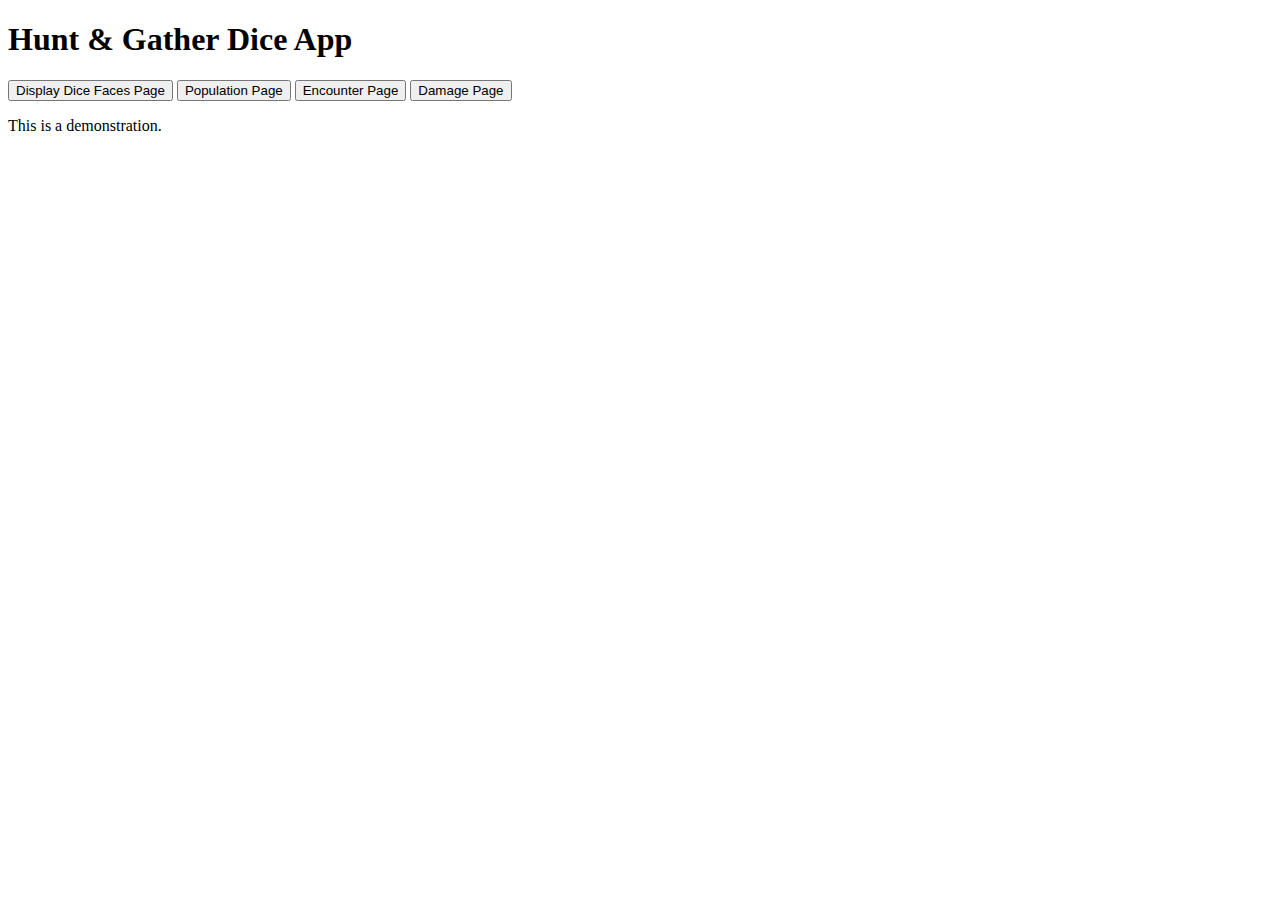
==== index.html @ 02404362 "Fix function names" ====
<!DOCTYPE html>
<html>
<body>

<h1>Hunt & Gather Dice App</h1>

<button type="button" onclick="displayDiceFaces()">Display Dice Faces Page</button>
<button type="button" onclick="populationPage()">Population Page</button>
<button type="button" onclick="encounterPage()">Encounter Page</button>
<button type="button" onclick="damagePage()">Damage Page</button>

<p id="demo">This is a demonstration.</p>

<script>
function displayDiceFacesPage() { 
  document.getElementById("demo").innerHTML = "Display Dice Faces Page";
}

function populationPage() { 
  document.getElementById("demo").innerHTML = "Population Page";
}

function encounterPage() { 
  document.getElementById("demo").innerHTML = "Encounter Page";
}

function damagePage() { 
  document.getElementById("demo").innerHTML = "Damage Page";
}
</script>

</body>
</html>
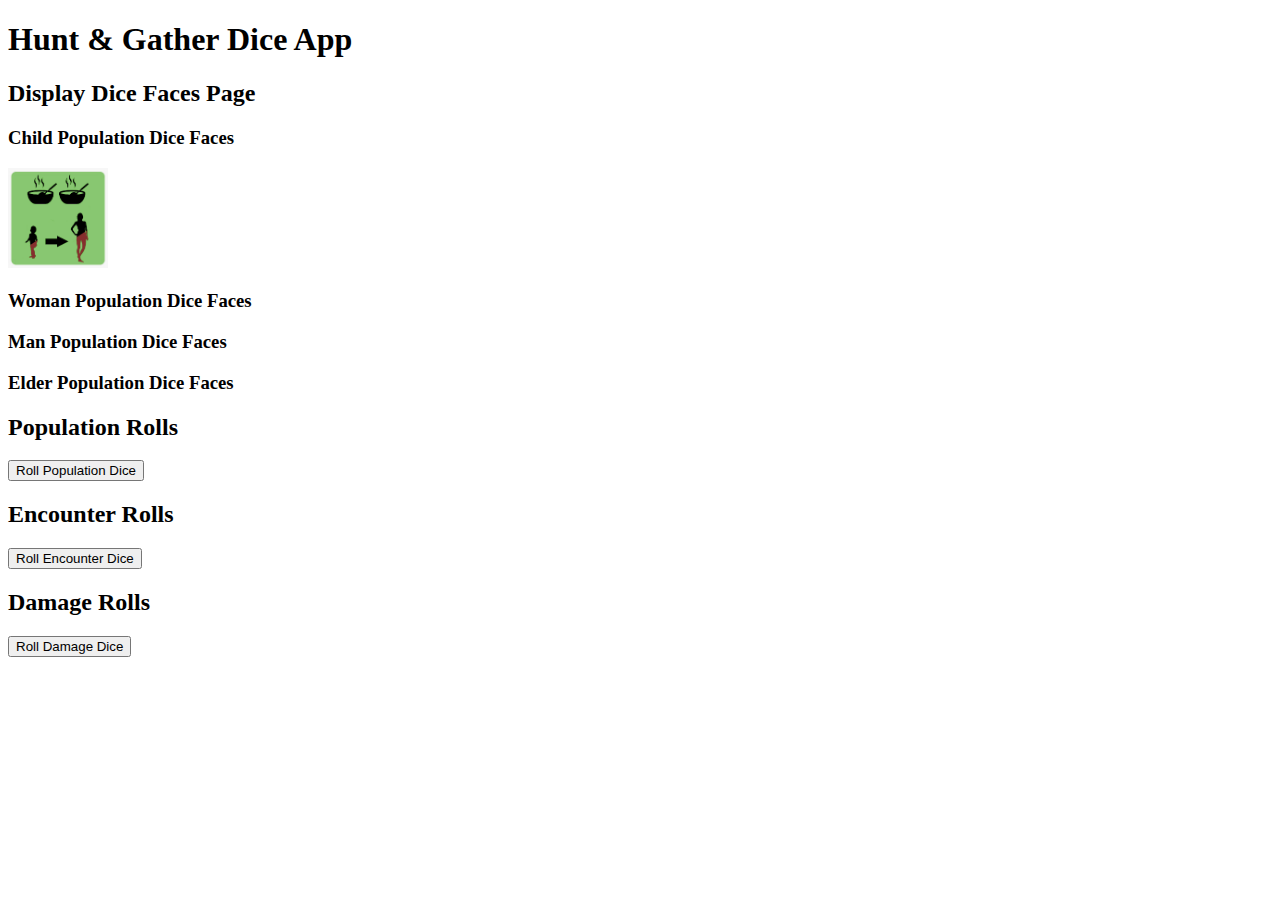
==== commit 8ee38055: "Page outline" ====
--- a/index.html
+++ b/index.html
@@ -4,28 +4,31 @@
 
 <h1>Hunt & Gather Dice App</h1>
 
-<button type="button" onclick="displayDiceFaces()">Display Dice Faces Page</button>
-<button type="button" onclick="populationPage()">Population Page</button>
-<button type="button" onclick="encounterPage()">Encounter Page</button>
-<button type="button" onclick="damagePage()">Damage Page</button>
+<h2>Display Dice Faces Page</h2>
+<h3>Child Population Dice Faces</h3>
+<img src="images/population/Child-1.png" alt="Child-1" height="100" width="100">
+<h3>Woman Population Dice Faces</h3>
+<h3>Man Population Dice Faces</h3>
+<h3>Elder Population Dice Faces</h3>
 
-<p id="demo">This is a demonstration.</p>
+<h2>Population Rolls</h2>
+<button type="button" onclick="rollPopulationDice()">Roll Population Dice</button>
+
+<h2>Encounter Rolls</h2>
+<button type="button" onclick="rollEncounterDice()">Roll Encounter Dice</button>
+
+<h2>Damage Rolls</h2>
+<button type="button" onclick="rollDamageDice()">Roll Damage Dice</button>
+
 
 <script>
-function displayDiceFacesPage() { 
-  document.getElementById("demo").innerHTML = "Display Dice Faces Page";
+function rollPopulationDice() { 
 }
 
-function populationPage() { 
-  document.getElementById("demo").innerHTML = "Population Page";
+function rollEncounterDice() { 
 }
 
-function encounterPage() { 
-  document.getElementById("demo").innerHTML = "Encounter Page";
-}
-
-function damagePage() { 
-  document.getElementById("demo").innerHTML = "Damage Page";
+function rollDamageDice() { 
 }
 </script>
 
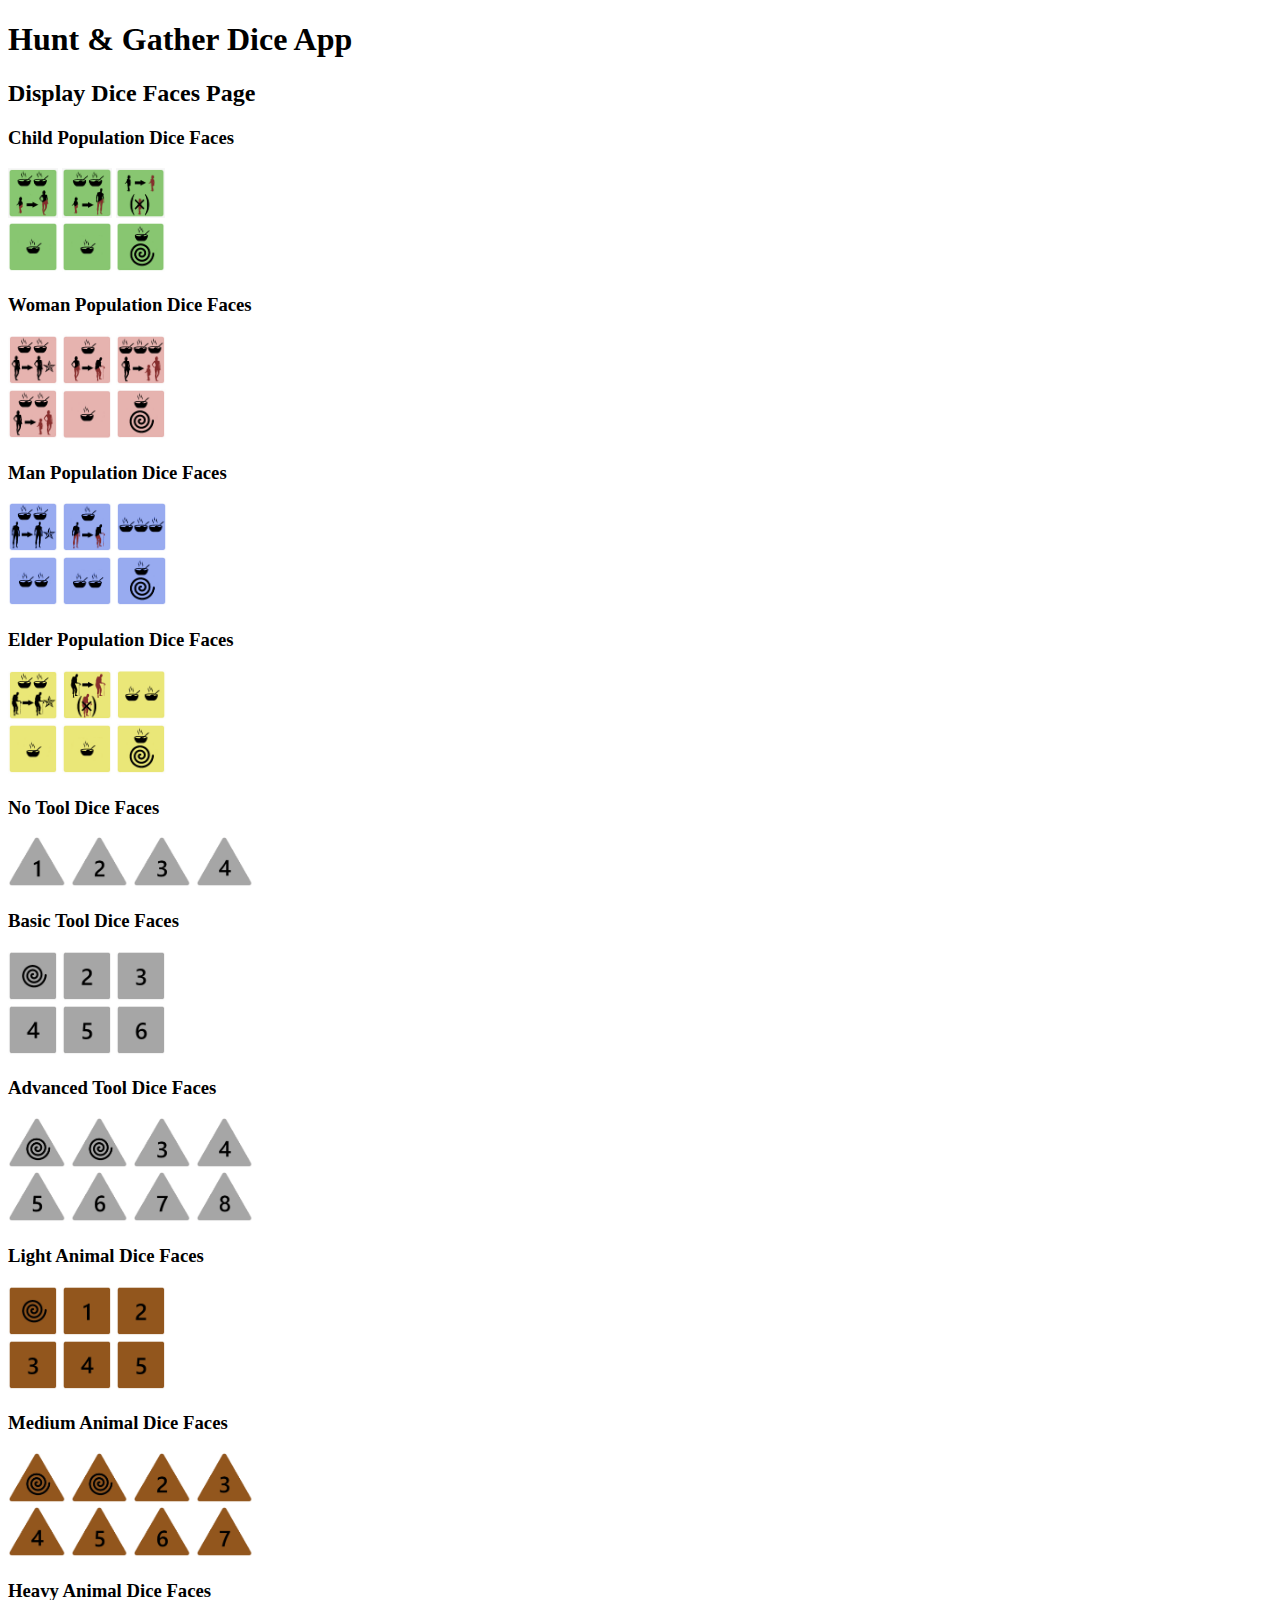
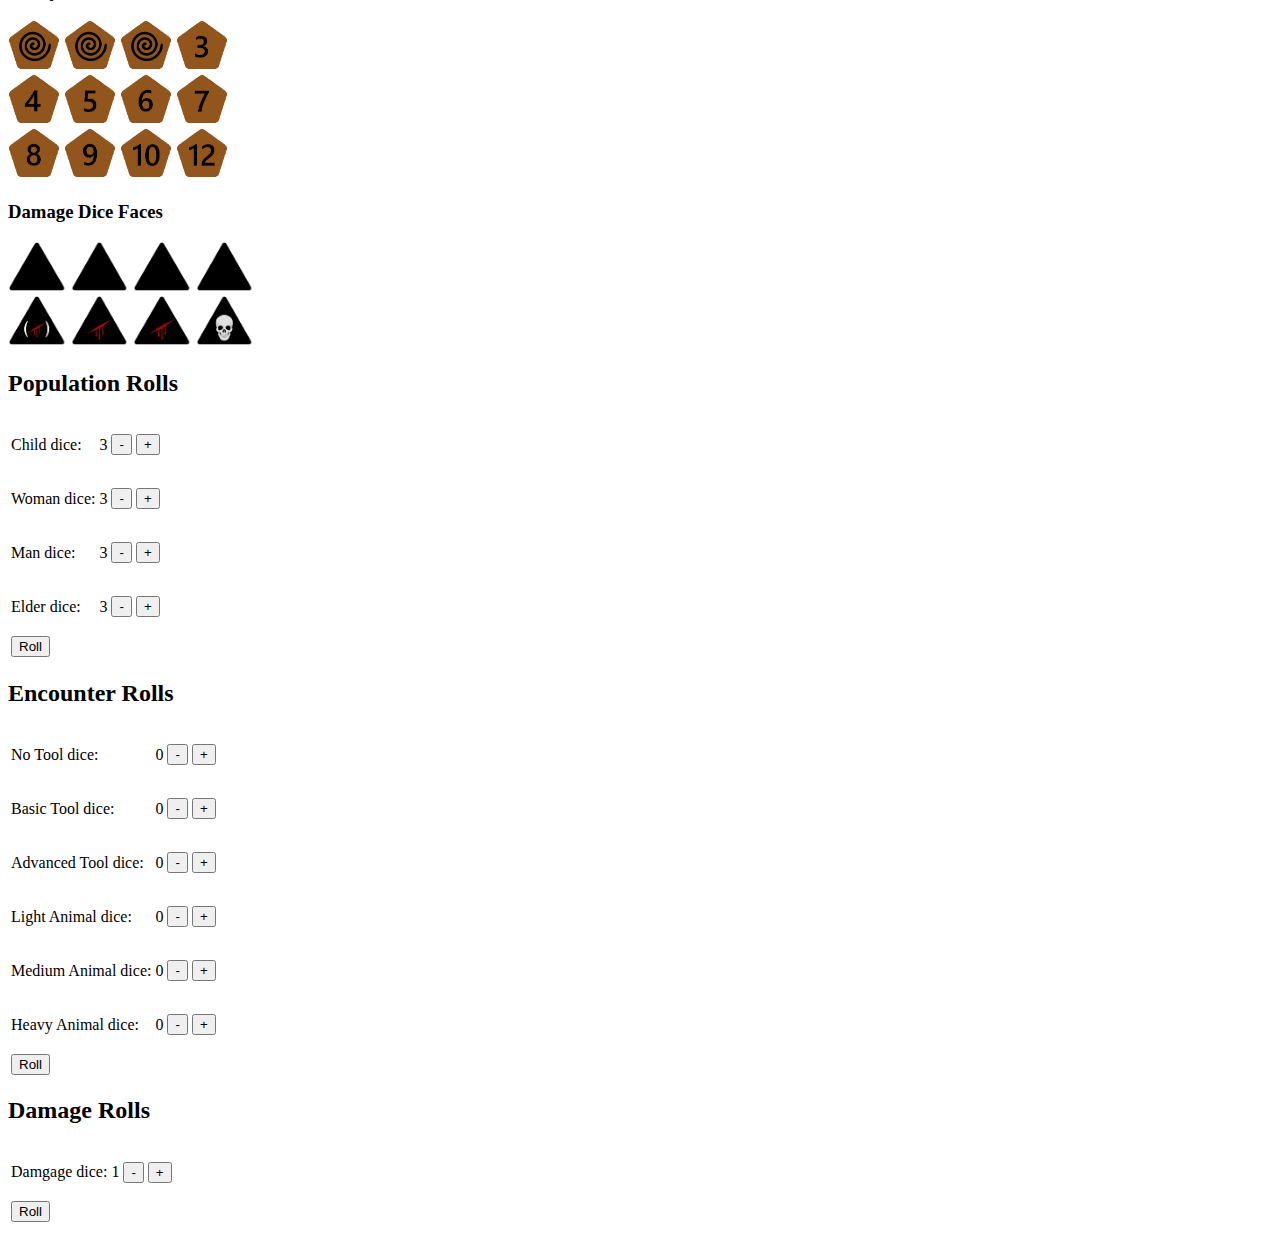
==== commit 14fe51ed: "Full functionality" ====
--- a/index.html
+++ b/index.html
@@ -6,30 +6,516 @@
 
 <h2>Display Dice Faces Page</h2>
 <h3>Child Population Dice Faces</h3>
-<img src="images/population/Child-1.png" alt="Child-1" height="100" width="100">
+<img src="images/dice/Child-1.png" alt="Child-1" height="50">
+<img src="images/dice/Child-2.png" alt="Child-2" height="50">
+<img src="images/dice/Child-3.png" alt="Child-3" height="50">
+<br>
+<img src="images/dice/Child-4.png" alt="Child-4" height="50">
+<img src="images/dice/Child-5.png" alt="Child-5" height="50">
+<img src="images/dice/Child-6.png" alt="Child-6" height="50">
+
 <h3>Woman Population Dice Faces</h3>
+<img src="images/dice/Woman-1.png" alt="Woman-1" height="50">
+<img src="images/dice/Woman-2.png" alt="Woman-2" height="50">
+<img src="images/dice/Woman-3.png" alt="Woman-3" height="50">
+<br>
+<img src="images/dice/Woman-4.png" alt="Woman-4" height="50">
+<img src="images/dice/Woman-5.png" alt="Woman-5" height="50">
+<img src="images/dice/Woman-6.png" alt="Woman-6" height="50">
+
 <h3>Man Population Dice Faces</h3>
+<img src="images/dice/Man-1.png" alt="Man-1" height="50">
+<img src="images/dice/Man-2.png" alt="Man-2" height="50">
+<img src="images/dice/Man-3.png" alt="Man-3" height="50">
+<br>
+<img src="images/dice/Man-4.png" alt="Man-4" height="50">
+<img src="images/dice/Man-5.png" alt="Man-5" height="50">
+<img src="images/dice/Man-6.png" alt="Man-6" height="50">
+
 <h3>Elder Population Dice Faces</h3>
+<img src="images/dice/Elder-1.png" alt="Elder-1" height="50">
+<img src="images/dice/Elder-2.png" alt="Elder-2" height="50">
+<img src="images/dice/Elder-3.png" alt="Elder-3" height="50">
+<br>
+<img src="images/dice/Elder-4.png" alt="Elder-4" height="50">
+<img src="images/dice/Elder-5.png" alt="Elder-5" height="50">
+<img src="images/dice/Elder-6.png" alt="Elder-6" height="50">
+
+<h3>No Tool Dice Faces</h3>
+<img src="images/dice/No-1.png" alt="No-1" height="50">
+<img src="images/dice/No-2.png" alt="No-2" height="50">
+<img src="images/dice/No-3.png" alt="No-3" height="50">
+<img src="images/dice/No-4.png" alt="No-4" height="50">
+
+<h3>Basic Tool Dice Faces</h3>
+<img src="images/dice/Basic-1.png" alt="Basic-1" height="50">
+<img src="images/dice/Basic-2.png" alt="Basic-2" height="50">
+<img src="images/dice/Basic-3.png" alt="Basic-3" height="50">
+<br>
+<img src="images/dice/Basic-4.png" alt="Basic-4" height="50">
+<img src="images/dice/Basic-5.png" alt="Basic-5" height="50">
+<img src="images/dice/Basic-6.png" alt="Basic-6" height="50">
+
+<h3>Advanced Tool Dice Faces</h3>
+<img src="images/dice/Advanced-1.png" alt="Advanced-1" height="50">
+<img src="images/dice/Advanced-2.png" alt="Advanced-2" height="50">
+<img src="images/dice/Advanced-3.png" alt="Advanced-3" height="50">
+<img src="images/dice/Advanced-4.png" alt="Advanced-4" height="50">
+<br>
+<img src="images/dice/Advanced-5.png" alt="Advanced-5" height="50">
+<img src="images/dice/Advanced-6.png" alt="Advanced-6" height="50">
+<img src="images/dice/Advanced-7.png" alt="Advanced-7" height="50">
+<img src="images/dice/Advanced-8.png" alt="Advanced-8" height="50">
+
+
+<h3>Light Animal Dice Faces</h3>
+<img src="images/dice/Light-1.png" alt="Light-1" height="50">
+<img src="images/dice/Light-2.png" alt="Light-2" height="50">
+<img src="images/dice/Light-3.png" alt="Light-3" height="50">
+<br>
+<img src="images/dice/Light-4.png" alt="Light-4" height="50">
+<img src="images/dice/Light-5.png" alt="Light-5" height="50">
+<img src="images/dice/Light-6.png" alt="Light-6" height="50">
+
+<h3>Medium Animal Dice Faces</h3>
+<img src="images/dice/Medium-1.png" alt="Medium-1" height="50">
+<img src="images/dice/Medium-2.png" alt="Medium-2" height="50">
+<img src="images/dice/Medium-3.png" alt="Medium-3" height="50">
+<img src="images/dice/Medium-4.png" alt="Medium-4" height="50">
+<br>
+<img src="images/dice/Medium-5.png" alt="Medium-5" height="50">
+<img src="images/dice/Medium-6.png" alt="Medium-6" height="50">
+<img src="images/dice/Medium-7.png" alt="Medium-7" height="50">
+<img src="images/dice/Medium-8.png" alt="Medium-8" height="50">
+
+<h3>Heavy Animal Dice Faces</h3>
+<img src="images/dice/Heavy-1.png" alt="Heavy-1" height="50">
+<img src="images/dice/Heavy-2.png" alt="Heavy-2" height="50">
+<img src="images/dice/Heavy-3.png" alt="Heavy-3" height="50">
+<img src="images/dice/Heavy-4.png" alt="Heavy-4" height="50">
+<br>
+<img src="images/dice/Heavy-5.png" alt="Heavy-5" height="50">
+<img src="images/dice/Heavy-6.png" alt="Heavy-6" height="50">
+<img src="images/dice/Heavy-7.png" alt="Heavy-7" height="50">
+<img src="images/dice/Heavy-8.png" alt="Heavy-8" height="50">
+<br>
+<img src="images/dice/Heavy-9.png" alt="Heavy-9" height="50">
+<img src="images/dice/Heavy-10.png" alt="Heavy-10" height="50">
+<img src="images/dice/Heavy-11.png" alt="Heavy-11" height="50">
+<img src="images/dice/Heavy-12.png" alt="Heavy-12" height="50">
+
+<h3>Damage Dice Faces</h3>
+<img src="images/dice/Damage-1.png" alt="Damage-1" height="50">
+<img src="images/dice/Damage-2.png" alt="Damage-2" height="50">
+<img src="images/dice/Damage-3.png" alt="Damage-3" height="50">
+<img src="images/dice/Damage-4.png" alt="Damage-4" height="50">
+<br>
+<img src="images/dice/Damage-5.png" alt="Damage-5" height="50">
+<img src="images/dice/Damage-6.png" alt="Damage-6" height="50">
+<img src="images/dice/Damage-7.png" alt="Damage-7" height="50">
+<img src="images/dice/Damage-8.png" alt="Damage-8" height="50">
 
 <h2>Population Rolls</h2>
-<button type="button" onclick="rollPopulationDice()">Roll Population Dice</button>
+<table>
+	<tr>
+		<td><p>Child dice:</p></td>
+		<td><p id="child">3</p></td>
+		<td><button type="button" onclick="substractChildDice()">-</button></td>
+		<td><button type="button" onclick="addChildDice()">+</button></td>
+	</tr>
+	<tr>
+		<td><p>Woman dice:</p></td>
+		<td><p id="woman">3</p></td>
+		<td><button type="button" onclick="substractWomanDice()">-</button></td>
+		<td><button type="button" onclick="addWomanDice()">+</button></td>
+	</tr>
+	<tr>
+		<td><p>Man dice:</p></td>
+		<td><p id="man">3</p></td>
+		<td><button type="button" onclick="substractManDice()">-</button></td>
+		<td><button type="button" onclick="addManDice()">+</button></td>
+	</tr>
+	<tr>
+		<td><p>Elder dice:</p></td>
+		<td><p id="elder">3</p></td>
+		<td><button type="button" onclick="substractElderDice()">-</button></td>
+		<td><button type="button" onclick="addElderDice()">+</button></td>
+	</tr>
+	<tr>
+		<td><button type="button" onclick="rollPopulationDice()">Roll</button></td>
+	</tr>
+</table>
+<div id="populationDice">
+</div>
 
 <h2>Encounter Rolls</h2>
-<button type="button" onclick="rollEncounterDice()">Roll Encounter Dice</button>
+<table>
+	<tr>
+		<td><p>No Tool dice:</p></td>
+		<td><p id="no">0</p></td>
+		<td><button type="button" onclick="substractNoDice()">-</button></td>
+		<td><button type="button" onclick="addNoDice()">+</button></td>
+	</tr>
+	<tr>
+		<td><p>Basic Tool dice:</p></td>
+		<td><p id="basic">0</p></td>
+		<td><button type="button" onclick="substractBasicDice()">-</button></td>
+		<td><button type="button" onclick="addBasicDice()">+</button></td>
+	</tr>
+		<tr>
+		<td><p>Advanced Tool dice:</p></td>
+		<td><p id="advanced">0</p></td>
+		<td><button type="button" onclick="substractAdvancedDice()">-</button></td>
+		<td><button type="button" onclick="addAdvancedDice()">+</button></td>
+	</tr>
+	<tr>
+		<td><p>Light Animal dice:</p></td>
+		<td><p id="light">0</p></td>
+		<td><button type="button" onclick="substractLightDice()">-</button></td>
+		<td><button type="button" onclick="addLightDice()">+</button></td>
+	</tr>
+	<tr>
+		<td><p>Medium Animal dice:</p></td>
+		<td><p id="medium">0</p></td>
+		<td><button type="button" onclick="substractMediumDice()">-</button></td>
+		<td><button type="button" onclick="addMediumDice()">+</button></td>
+	</tr>
+	<tr>
+		<td><p>Heavy Animal dice:</p></td>
+		<td><p id="heavy">0</p></td>
+		<td><button type="button" onclick="substractHeavyDice()">-</button></td>
+		<td><button type="button" onclick="addHeavyDice()">+</button></td>
+	</tr>
+	<tr>
+		<td><button type="button" onclick="rollEncounterDice()">Roll</button></td>
+	</tr>
+</table>
+<div id="encounterDice">
+</div>
 
 <h2>Damage Rolls</h2>
-<button type="button" onclick="rollDamageDice()">Roll Damage Dice</button>
-
+<table>
+	<tr>
+		<td><p>Damgage dice:</p></td>
+		<td><p id="damage">1</p></td>
+		<td><button type="button" onclick="substractDamageDice()">-</button></td>
+		<td><button type="button" onclick="addDamageDice()">+</button></td>
+	</tr>
+	<tr>
+		<td><button type="button" onclick="rollDamageDice()">Roll</button></td>
+	</tr>
+</table>
+<div id="damageDice">
+</div>
 
 <script>
-function rollPopulationDice() { 
+childNumber = 3;
+womanNumber = 3;
+manNumber = 3;
+elderNumber = 3;
+
+noNumber = 0;
+basicNumber = 0;
+advancedNumber = 0;
+lightNumber = 0;
+mediumNumber = 0;
+heavyNumber = 0;
+
+damageNumber = 1;
+
+
+function addChildDice() {
+	if (childNumber < 8) {
+		childNumber++;
+	}
+	document.getElementById("child").innerHTML = childNumber;
+}
+
+function substractChildDice() {
+	if (childNumber > 0) {
+		childNumber--;
+	}
+	document.getElementById("child").innerHTML = childNumber;
+}
+
+function addWomanDice() {
+	if (womanNumber < 8) {
+		womanNumber++;
+	}
+	document.getElementById("woman").innerHTML = womanNumber;
+}
+
+function substractWomanDice() {
+	if (womanNumber > 0) {
+		womanNumber--;
+	}
+	document.getElementById("woman").innerHTML = womanNumber;
+}
+
+function addManDice() {
+	if (manNumber < 8) {
+		manNumber++;
+	}
+	document.getElementById("man").innerHTML = manNumber;
+}
+
+function substractManDice() {
+	if (manNumber > 0) {
+		manNumber--;
+	}
+	document.getElementById("man").innerHTML = manNumber;
+}
+
+function addElderDice() {
+	if (elderNumber < 8) {
+		elderNumber++;
+	}
+	document.getElementById("elder").innerHTML = elderNumber;
+}
+
+function substractElderDice() {
+	if (elderNumber > 0) {
+		elderNumber--;
+	}
+	document.getElementById("elder").innerHTML = elderNumber;
+}
+
+function addNoDice() {
+	if (noNumber < 8) {
+		noNumber++;
+	}
+	document.getElementById("no").innerHTML = noNumber;
+}
+
+function substractNoDice() {
+	if (noNumber > 0) {
+		noNumber--;
+	}
+	document.getElementById("no").innerHTML = noNumber;
+}
+
+function addBasicDice() {
+	if (basicNumber < 8) {
+		basicNumber++;
+	}
+	document.getElementById("basic").innerHTML = basicNumber;
+}
+
+function substractBasicDice() {
+	if (basicNumber > 0) {
+		basicNumber--;
+	}
+	document.getElementById("basic").innerHTML = basicNumber;
+}
+
+function addAdvancedDice() {
+	if (advancedNumber < 8) {
+		advancedNumber++;
+	}
+	document.getElementById("advanced").innerHTML = advancedNumber;
+}
+
+function substractAdvancedDice() {
+	if (advancedNumber > 0) {
+		advancedNumber--;
+	}
+	document.getElementById("advanced").innerHTML = advancedNumber;
+}
+
+function addLightDice() {
+	if (lightNumber < 8) {
+		lightNumber++;
+	}
+	document.getElementById("light").innerHTML = lightNumber;
+}
+
+function substractLightDice() {
+	if (lightNumber > 0) {
+		lightNumber--;
+	}
+	document.getElementById("light").innerHTML = lightNumber;
+}
+
+function addMediumDice() {
+	if (mediumNumber < 8) {
+		mediumNumber++;
+	}
+	document.getElementById("medium").innerHTML = mediumNumber;
+}
+
+function substractMediumDice() {
+	if (mediumNumber > 0) {
+		mediumNumber--;
+	}
+	document.getElementById("medium").innerHTML = mediumNumber;
+}
+
+function addHeavyDice() {
+	if (heavyNumber < 6) {
+		heavyNumber++;
+	}
+	document.getElementById("heavy").innerHTML = heavyNumber;
+}
+
+function substractHeavyDice() {
+	if (heavyNumber > 0) {
+		heavyNumber--;
+	}
+	document.getElementById("heavy").innerHTML = heavyNumber;
+}
+
+function addDamageDice() {
+	if (damageNumber < 8) {
+		damageNumber++;
+	}
+	document.getElementById("damage").innerHTML = damageNumber;
+}
+
+function substractDamageDice() {
+	if (damageNumber > 0) {
+		damageNumber--;
+	}
+	document.getElementById("damage").innerHTML = damageNumber;
+}
+
+function rollPopulationDice() {
+	var src = document.getElementById("populationDice");
+	
+	while (src.firstChild) {
+		src.removeChild(src.firstChild);
+	}
+
+	for(var i=0; i < childNumber; i++) {
+		rnd = getRndInteger(1,6);
+		var img = document.createElement("img");
+		img.src = "images/dice/Child-" + rnd + ".png";
+		img.height="50";
+		src.appendChild(img);
+	}
+	linebreak = document.createElement("br");
+	src.appendChild(linebreak);
+
+	for(var i=0; i < womanNumber; i++) {
+		rnd = getRndInteger(1,6);
+		var img = document.createElement("img");
+		img.src = "images/dice/Woman-" + rnd + ".png";
+		img.height="50";
+		src.appendChild(img);
+	}
+	linebreak = document.createElement("br");
+	src.appendChild(linebreak);
+
+	for(var i=0; i < manNumber; i++) {
+		rnd = getRndInteger(1,6);
+		var img = document.createElement("img");
+		img.src = "images/dice/Man-" + rnd + ".png";
+		img.height="50";
+		src.appendChild(img);
+	}
+	linebreak = document.createElement("br");
+	src.appendChild(linebreak);
+
+	for(var i=0; i < elderNumber; i++) {
+		rnd = getRndInteger(1,6);
+		var img = document.createElement("img");
+		img.src = "images/dice/Elder-" + rnd + ".png";
+		img.height="50";
+		src.appendChild(img);
+	}
+	linebreak = document.createElement("br");
+	src.appendChild(linebreak);
 }
 
 function rollEncounterDice() { 
+	var src = document.getElementById("encounterDice");
+	
+	while (src.firstChild) {
+		src.removeChild(src.firstChild);
+	}
+
+	for(var i=0; i < noNumber; i++) {
+		rnd = getRndInteger(1,4);
+		var img = document.createElement("img");
+		img.src = "images/dice/No-" + rnd + ".png";
+		img.height="50";
+		src.appendChild(img);
+	}
+	linebreak = document.createElement("br");
+	src.appendChild(linebreak);
+
+	for(var i=0; i < basicNumber; i++) {
+		rnd = getRndInteger(1,6);
+		var img = document.createElement("img");
+		img.src = "images/dice/Basic-" + rnd + ".png";
+		img.height="50";
+		src.appendChild(img);
+	}
+	linebreak = document.createElement("br");
+	src.appendChild(linebreak);
+
+	for(var i=0; i < advancedNumber; i++) {
+		rnd = getRndInteger(1,8);
+		var img = document.createElement("img");
+		img.src = "images/dice/Advanced-" + rnd + ".png";
+		img.height="50";
+		src.appendChild(img);
+	}
+	linebreak = document.createElement("br");
+	src.appendChild(linebreak);
+
+	for(var i=0; i < lightNumber; i++) {
+		rnd = getRndInteger(1,6);
+		var img = document.createElement("img");
+		img.src = "images/dice/Light-" + rnd + ".png";
+		img.height="50";
+		src.appendChild(img);
+	}
+	linebreak = document.createElement("br");
+	src.appendChild(linebreak);
+	
+	for(var i=0; i < mediumNumber; i++) {
+		rnd = getRndInteger(1,8);
+		var img = document.createElement("img");
+		img.src = "images/dice/Medium-" + rnd + ".png";
+		img.height="50";
+		src.appendChild(img);
+	}
+	linebreak = document.createElement("br");
+	src.appendChild(linebreak);
+
+	for(var i=0; i < heavyNumber; i++) {
+		rnd = getRndInteger(1,12);
+		var img = document.createElement("img");
+		img.src = "images/dice/Heavy-" + rnd + ".png";
+		img.height="50";
+		src.appendChild(img);
+	}
+	linebreak = document.createElement("br");
+	src.appendChild(linebreak);
 }
 
 function rollDamageDice() { 
-}
+	var src = document.getElementById("encounterDice");
+	
+	while (src.firstChild) {
+		src.removeChild(src.firstChild);
+	}
+
+	for(var i=0; i < damageNumber; i++) {
+		rnd = getRndInteger(1,8);
+		var img = document.createElement("img");
+		img.src = "images/dice/Damage-" + rnd + ".png";
+		img.height="50";
+		src.appendChild(img);
+	}
+	linebreak = document.createElement("br");
+	src.appendChild(linebreak);
+}
+
+function getRndInteger(min, max) {
+  return Math.floor(Math.random() * (max - min + 1) ) + min;
+}
+
 </script>
 
 </body>
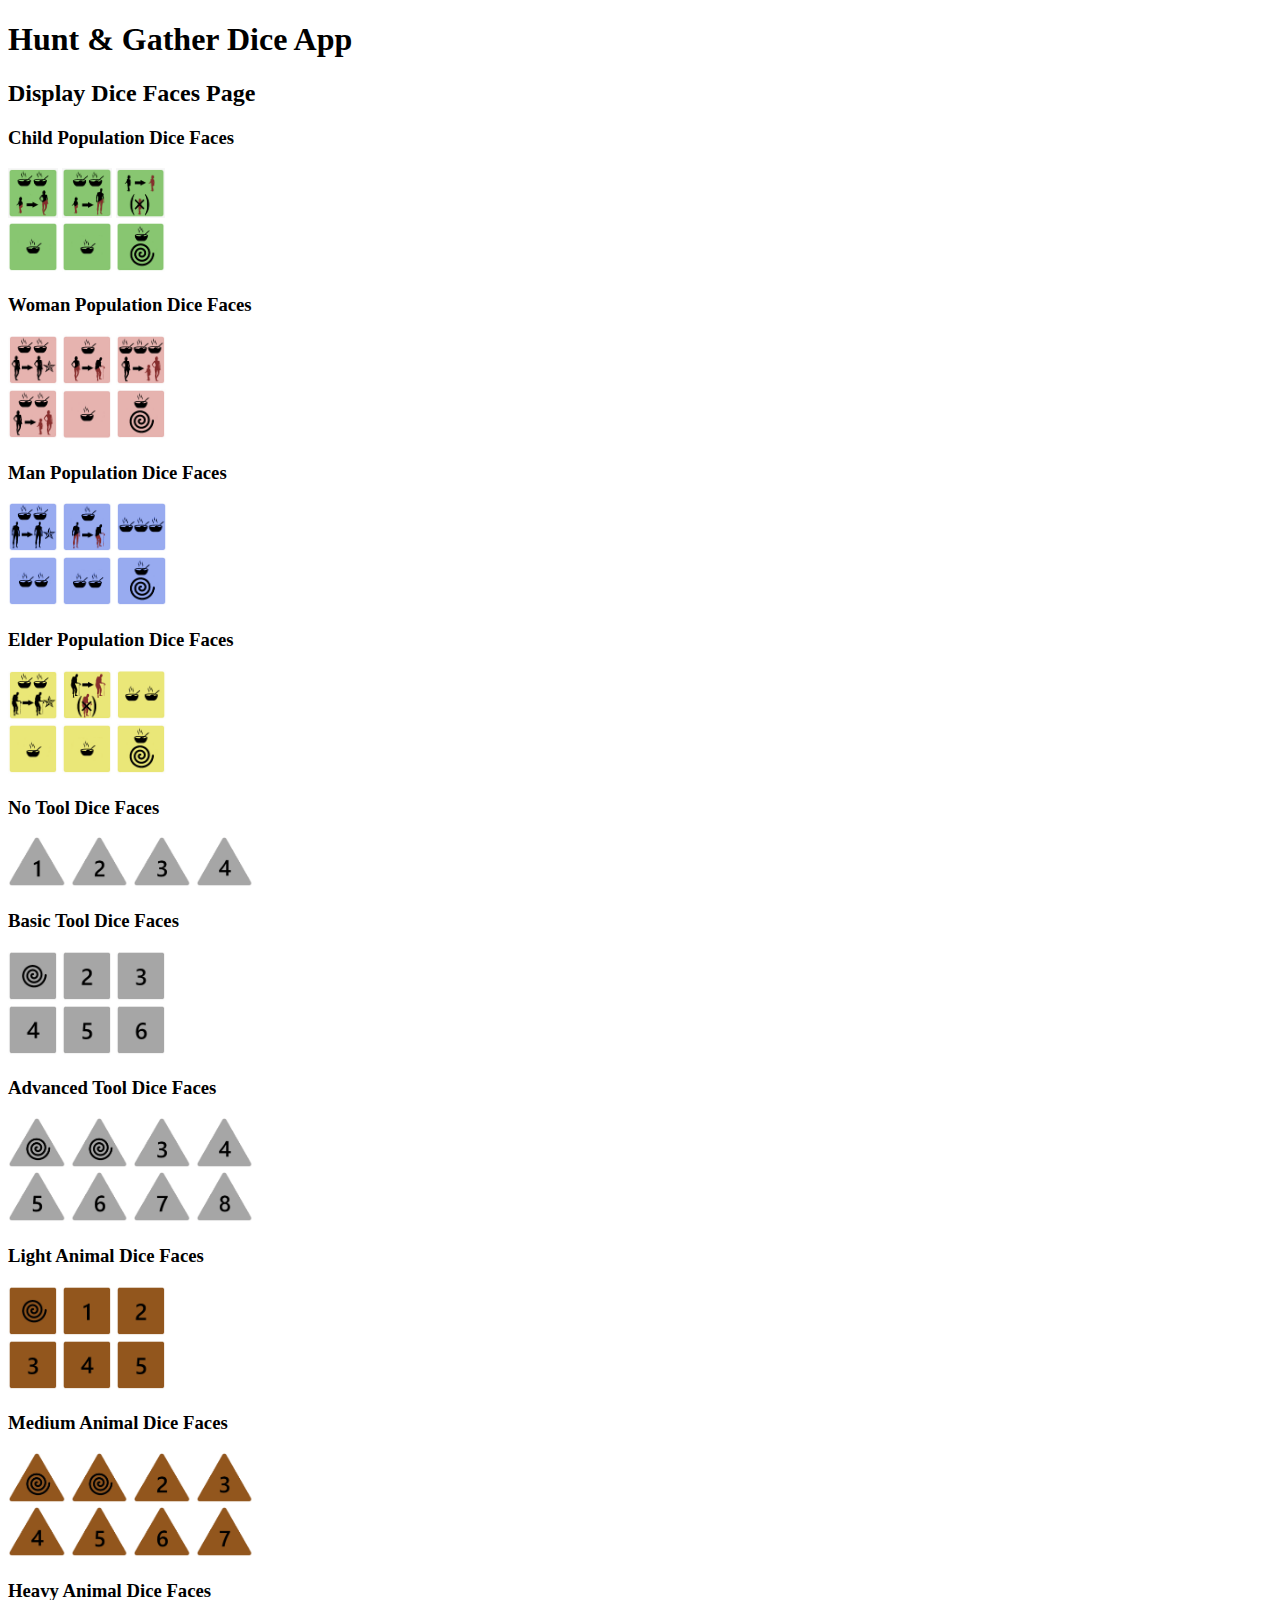
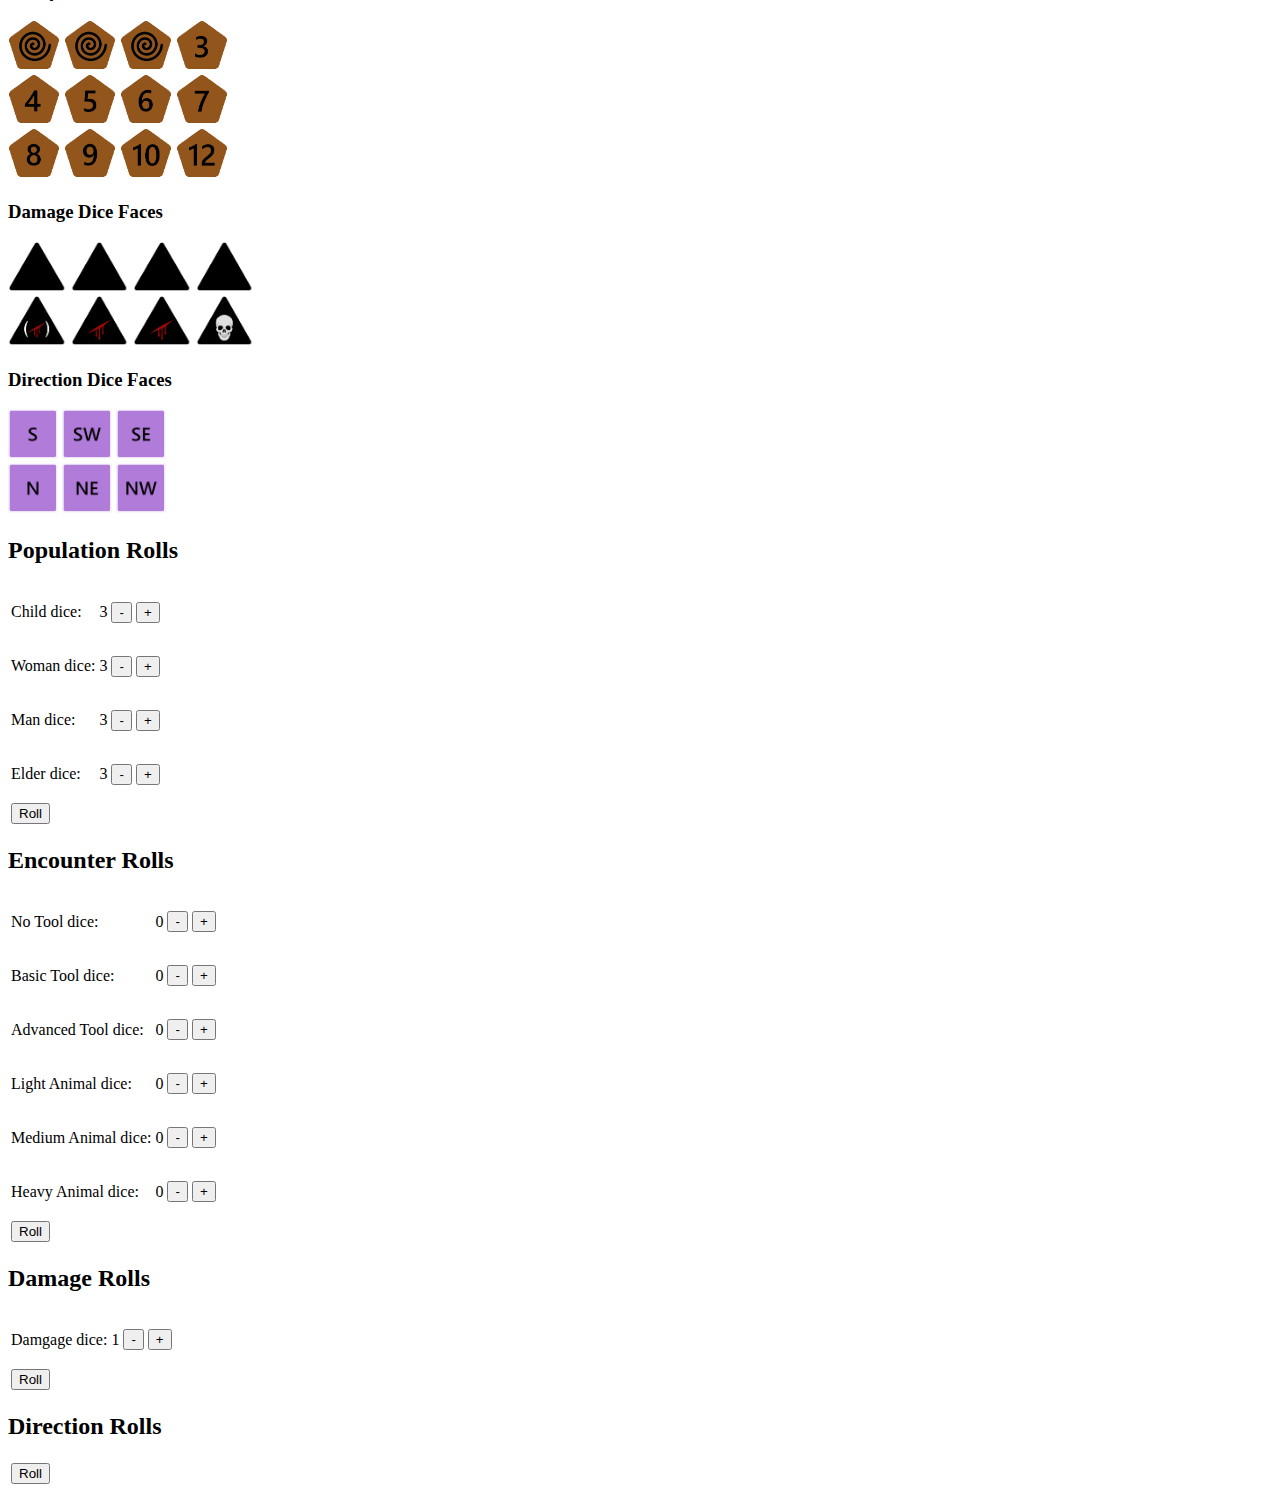
==== commit b8fdc4c1: "Add direction dice" ====
--- a/index.html
+++ b/index.html
@@ -115,6 +115,16 @@
 <img src="images/dice/Damage-7.png" alt="Damage-7" height="50">
 <img src="images/dice/Damage-8.png" alt="Damage-8" height="50">
 
+<h3>Direction Dice Faces</h3>
+<img src="images/dice/Direction-1.png" alt="Direction-1" height="50">
+<img src="images/dice/Direction-2.png" alt="Direction-2" height="50">
+<img src="images/dice/Direction-3.png" alt="Direction-3" height="50">
+<br>
+<img src="images/dice/Direction-4.png" alt="Direction-4" height="50">
+<img src="images/dice/Direction-5.png" alt="Direction-5" height="50">
+<img src="images/dice/Direction-6.png" alt="Direction-6" height="50">
+
+
 <h2>Population Rolls</h2>
 <table>
 	<tr>
@@ -206,6 +216,15 @@
 	</tr>
 </table>
 <div id="damageDice">
+</div>
+
+<h2>Direction Rolls</h2>
+<table>
+	<tr>
+		<td><button type="button" onclick="rollDirectionDice()">Roll</button></td>
+	</tr>
+</table>
+<div id="directionDice">
 </div>
 
 <script>
@@ -392,9 +411,10 @@
 		img.height="50";
 		src.appendChild(img);
 	}
-	linebreak = document.createElement("br");
-	src.appendChild(linebreak);
-
+	if (childNumber > 0) {
+		linebreak = document.createElement("br");
+		src.appendChild(linebreak);
+	}
 	for(var i=0; i < womanNumber; i++) {
 		rnd = getRndInteger(1,6);
 		var img = document.createElement("img");
@@ -402,8 +422,10 @@
 		img.height="50";
 		src.appendChild(img);
 	}
-	linebreak = document.createElement("br");
-	src.appendChild(linebreak);
+	if (womanNumber > 0) {
+		linebreak = document.createElement("br");
+		src.appendChild(linebreak);
+	}
 
 	for(var i=0; i < manNumber; i++) {
 		rnd = getRndInteger(1,6);
@@ -412,8 +434,10 @@
 		img.height="50";
 		src.appendChild(img);
 	}
-	linebreak = document.createElement("br");
-	src.appendChild(linebreak);
+	if (manNumber > 0) {
+		linebreak = document.createElement("br");
+		src.appendChild(linebreak);
+	}
 
 	for(var i=0; i < elderNumber; i++) {
 		rnd = getRndInteger(1,6);
@@ -422,8 +446,10 @@
 		img.height="50";
 		src.appendChild(img);
 	}
-	linebreak = document.createElement("br");
-	src.appendChild(linebreak);
+	if (elderNumber > 0) {
+		linebreak = document.createElement("br");
+		src.appendChild(linebreak);
+	}
 }
 
 function rollEncounterDice() { 
@@ -440,8 +466,10 @@
 		img.height="50";
 		src.appendChild(img);
 	}
-	linebreak = document.createElement("br");
-	src.appendChild(linebreak);
+	if (noNumber > 0) {
+		linebreak = document.createElement("br");
+		src.appendChild(linebreak);
+	}
 
 	for(var i=0; i < basicNumber; i++) {
 		rnd = getRndInteger(1,6);
@@ -450,8 +478,10 @@
 		img.height="50";
 		src.appendChild(img);
 	}
-	linebreak = document.createElement("br");
-	src.appendChild(linebreak);
+	if (basicNumber > 0) {
+		linebreak = document.createElement("br");
+		src.appendChild(linebreak);
+	}
 
 	for(var i=0; i < advancedNumber; i++) {
 		rnd = getRndInteger(1,8);
@@ -460,8 +490,10 @@
 		img.height="50";
 		src.appendChild(img);
 	}
-	linebreak = document.createElement("br");
-	src.appendChild(linebreak);
+	if (advancedNumber > 0) {
+		linebreak = document.createElement("br");
+		src.appendChild(linebreak);
+	}
 
 	for(var i=0; i < lightNumber; i++) {
 		rnd = getRndInteger(1,6);
@@ -470,8 +502,10 @@
 		img.height="50";
 		src.appendChild(img);
 	}
-	linebreak = document.createElement("br");
-	src.appendChild(linebreak);
+	if (lightNumber > 0) {
+		linebreak = document.createElement("br");
+		src.appendChild(linebreak);
+	}
 	
 	for(var i=0; i < mediumNumber; i++) {
 		rnd = getRndInteger(1,8);
@@ -480,8 +514,10 @@
 		img.height="50";
 		src.appendChild(img);
 	}
-	linebreak = document.createElement("br");
-	src.appendChild(linebreak);
+	if (mediumNumber > 0) {
+		linebreak = document.createElement("br");
+		src.appendChild(linebreak);
+	}
 
 	for(var i=0; i < heavyNumber; i++) {
 		rnd = getRndInteger(1,12);
@@ -490,12 +526,14 @@
 		img.height="50";
 		src.appendChild(img);
 	}
-	linebreak = document.createElement("br");
-	src.appendChild(linebreak);
+	if (heavyNumber > 0) {
+		linebreak = document.createElement("br");
+		src.appendChild(linebreak);
+	}
 }
 
 function rollDamageDice() { 
-	var src = document.getElementById("encounterDice");
+	var src = document.getElementById("damageDice");
 	
 	while (src.firstChild) {
 		src.removeChild(src.firstChild);
@@ -508,8 +546,19 @@
 		img.height="50";
 		src.appendChild(img);
 	}
-	linebreak = document.createElement("br");
-	src.appendChild(linebreak);
+}
+
+function rollDirectionDice() { 
+	var src = document.getElementById("directionDice");
+	
+	while (src.firstChild) {
+		src.removeChild(src.firstChild);
+	}
+	rnd = getRndInteger(1,6);
+	var img = document.createElement("img");
+	img.src = "images/dice/Direction-" + rnd + ".png";
+	img.height="50";
+	src.appendChild(img);
 }
 
 function getRndInteger(min, max) {
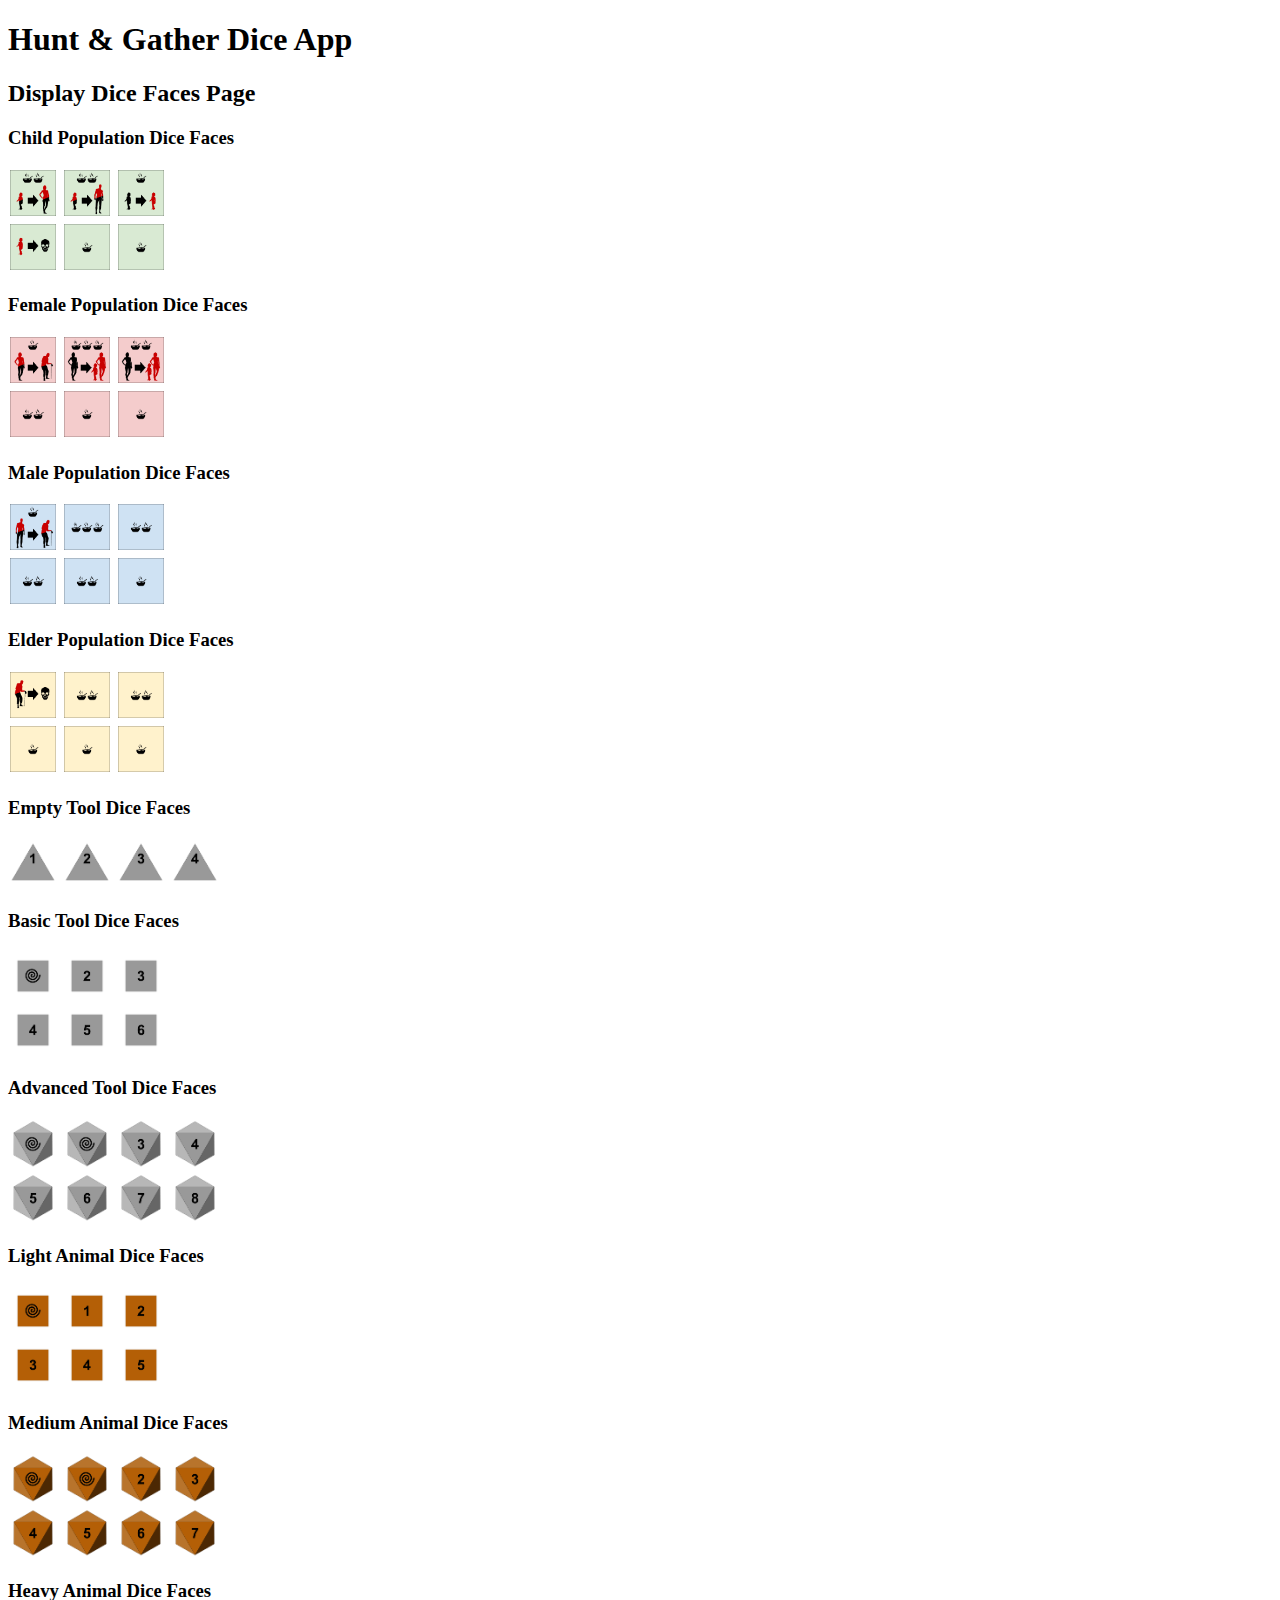
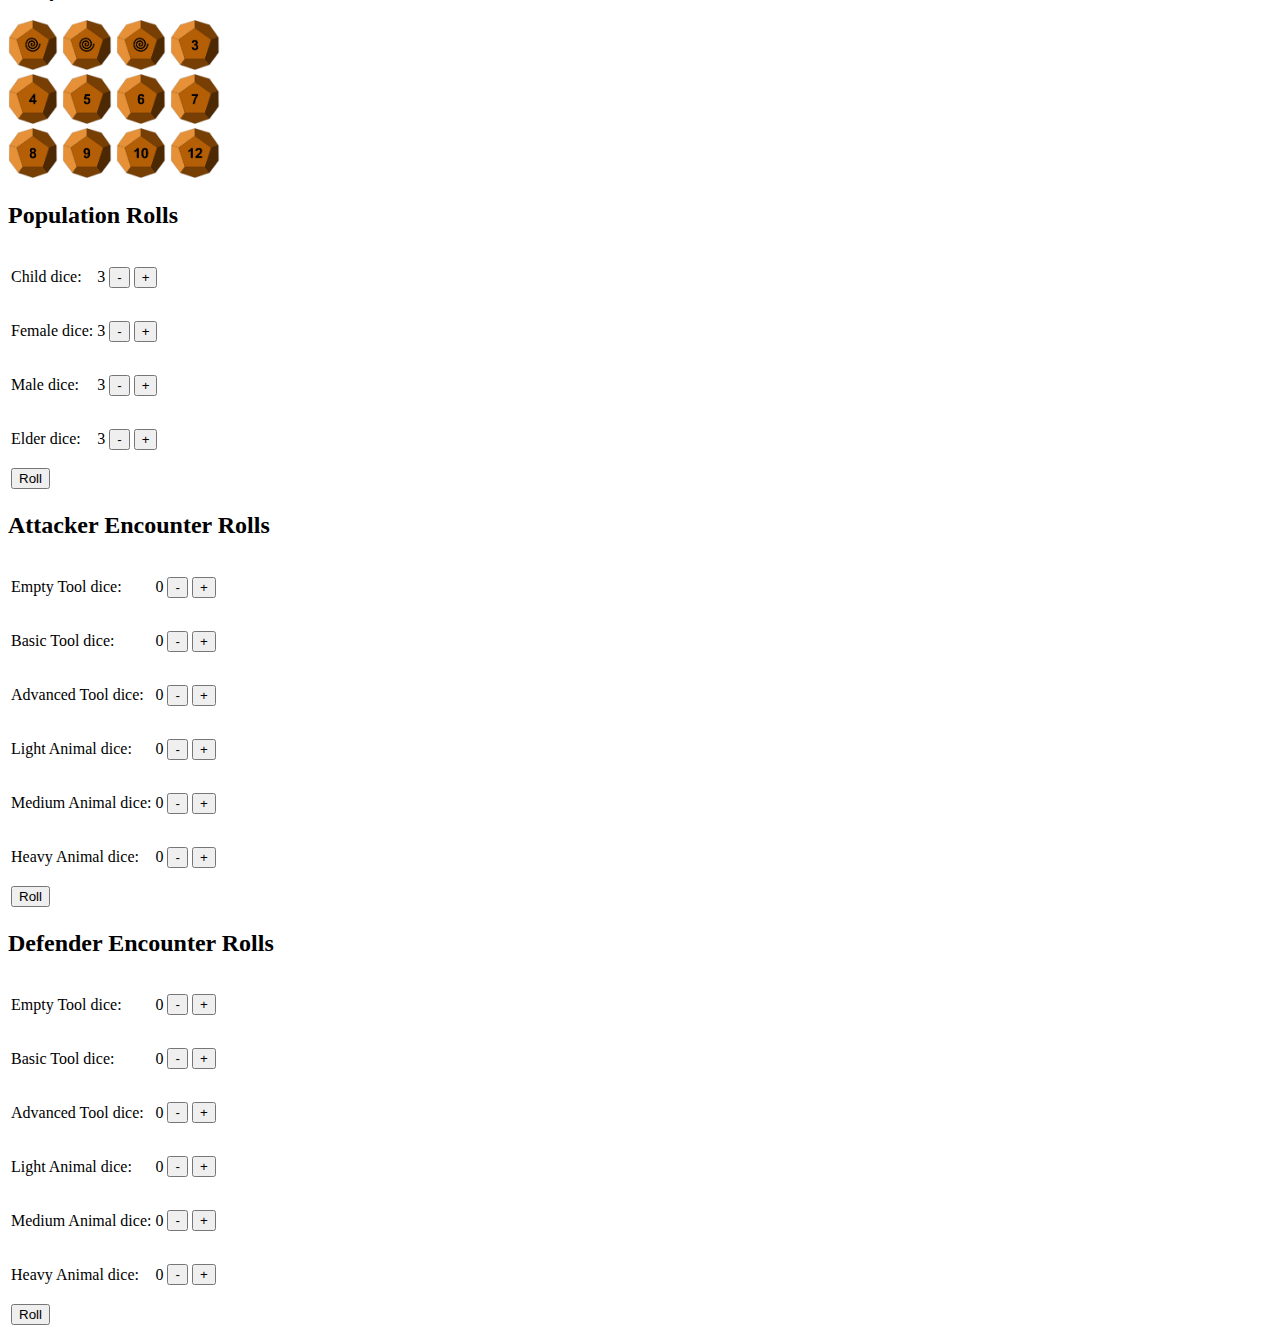
==== commit 6ab1f6d3: "Version 2 of the dice" ====
--- a/index.html
+++ b/index.html
@@ -14,23 +14,23 @@
 <img src="images/dice/Child-5.png" alt="Child-5" height="50">
 <img src="images/dice/Child-6.png" alt="Child-6" height="50">
 
-<h3>Woman Population Dice Faces</h3>
-<img src="images/dice/Woman-1.png" alt="Woman-1" height="50">
-<img src="images/dice/Woman-2.png" alt="Woman-2" height="50">
-<img src="images/dice/Woman-3.png" alt="Woman-3" height="50">
-<br>
-<img src="images/dice/Woman-4.png" alt="Woman-4" height="50">
-<img src="images/dice/Woman-5.png" alt="Woman-5" height="50">
-<img src="images/dice/Woman-6.png" alt="Woman-6" height="50">
-
-<h3>Man Population Dice Faces</h3>
-<img src="images/dice/Man-1.png" alt="Man-1" height="50">
-<img src="images/dice/Man-2.png" alt="Man-2" height="50">
-<img src="images/dice/Man-3.png" alt="Man-3" height="50">
-<br>
-<img src="images/dice/Man-4.png" alt="Man-4" height="50">
-<img src="images/dice/Man-5.png" alt="Man-5" height="50">
-<img src="images/dice/Man-6.png" alt="Man-6" height="50">
+<h3>Female Population Dice Faces</h3>
+<img src="images/dice/Female-1.png" alt="Female-1" height="50">
+<img src="images/dice/Female-2.png" alt="Female-2" height="50">
+<img src="images/dice/Female-3.png" alt="Female-3" height="50">
+<br>
+<img src="images/dice/Female-4.png" alt="Female-4" height="50">
+<img src="images/dice/Female-5.png" alt="Female-5" height="50">
+<img src="images/dice/Female-6.png" alt="Female-6" height="50">
+
+<h3>Male Population Dice Faces</h3>
+<img src="images/dice/Male-1.png" alt="Male-1" height="50">
+<img src="images/dice/Male-2.png" alt="Male-2" height="50">
+<img src="images/dice/Male-3.png" alt="Male-3" height="50">
+<br>
+<img src="images/dice/Male-4.png" alt="Male-4" height="50">
+<img src="images/dice/Male-5.png" alt="Male-5" height="50">
+<img src="images/dice/Male-6.png" alt="Male-6" height="50">
 
 <h3>Elder Population Dice Faces</h3>
 <img src="images/dice/Elder-1.png" alt="Elder-1" height="50">
@@ -41,11 +41,12 @@
 <img src="images/dice/Elder-5.png" alt="Elder-5" height="50">
 <img src="images/dice/Elder-6.png" alt="Elder-6" height="50">
 
-<h3>No Tool Dice Faces</h3>
-<img src="images/dice/No-1.png" alt="No-1" height="50">
-<img src="images/dice/No-2.png" alt="No-2" height="50">
-<img src="images/dice/No-3.png" alt="No-3" height="50">
-<img src="images/dice/No-4.png" alt="No-4" height="50">
+
+<h3>Empty Tool Dice Faces</h3>
+<img src="images/dice/Empty-1.png" alt="Empty-1" height="50">
+<img src="images/dice/Empty-2.png" alt="Empty-2" height="50">
+<img src="images/dice/Empty-3.png" alt="Empty-3" height="50">
+<img src="images/dice/Empty-4.png" alt="Empty-4" height="50">
 
 <h3>Basic Tool Dice Faces</h3>
 <img src="images/dice/Basic-1.png" alt="Basic-1" height="50">
@@ -104,27 +105,6 @@
 <img src="images/dice/Heavy-11.png" alt="Heavy-11" height="50">
 <img src="images/dice/Heavy-12.png" alt="Heavy-12" height="50">
 
-<h3>Damage Dice Faces</h3>
-<img src="images/dice/Damage-1.png" alt="Damage-1" height="50">
-<img src="images/dice/Damage-2.png" alt="Damage-2" height="50">
-<img src="images/dice/Damage-3.png" alt="Damage-3" height="50">
-<img src="images/dice/Damage-4.png" alt="Damage-4" height="50">
-<br>
-<img src="images/dice/Damage-5.png" alt="Damage-5" height="50">
-<img src="images/dice/Damage-6.png" alt="Damage-6" height="50">
-<img src="images/dice/Damage-7.png" alt="Damage-7" height="50">
-<img src="images/dice/Damage-8.png" alt="Damage-8" height="50">
-
-<h3>Direction Dice Faces</h3>
-<img src="images/dice/Direction-1.png" alt="Direction-1" height="50">
-<img src="images/dice/Direction-2.png" alt="Direction-2" height="50">
-<img src="images/dice/Direction-3.png" alt="Direction-3" height="50">
-<br>
-<img src="images/dice/Direction-4.png" alt="Direction-4" height="50">
-<img src="images/dice/Direction-5.png" alt="Direction-5" height="50">
-<img src="images/dice/Direction-6.png" alt="Direction-6" height="50">
-
-
 <h2>Population Rolls</h2>
 <table>
 	<tr>
@@ -134,16 +114,16 @@
 		<td><button type="button" onclick="addChildDice()">+</button></td>
 	</tr>
 	<tr>
-		<td><p>Woman dice:</p></td>
-		<td><p id="woman">3</p></td>
-		<td><button type="button" onclick="substractWomanDice()">-</button></td>
-		<td><button type="button" onclick="addWomanDice()">+</button></td>
-	</tr>
-	<tr>
-		<td><p>Man dice:</p></td>
-		<td><p id="man">3</p></td>
-		<td><button type="button" onclick="substractManDice()">-</button></td>
-		<td><button type="button" onclick="addManDice()">+</button></td>
+		<td><p>Female dice:</p></td>
+		<td><p id="female">3</p></td>
+		<td><button type="button" onclick="substractFemaleDice()">-</button></td>
+		<td><button type="button" onclick="addFemaleDice()">+</button></td>
+	</tr>
+	<tr>
+		<td><p>Male dice:</p></td>
+		<td><p id="male">3</p></td>
+		<td><button type="button" onclick="substractMaleDice()">-</button></td>
+		<td><button type="button" onclick="addMaleDice()">+</button></td>
 	</tr>
 	<tr>
 		<td><p>Elder dice:</p></td>
@@ -158,90 +138,116 @@
 <div id="populationDice">
 </div>
 
-<h2>Encounter Rolls</h2>
+<h2>Attacker Encounter Rolls</h2>
 <table>
 	<tr>
-		<td><p>No Tool dice:</p></td>
-		<td><p id="no">0</p></td>
-		<td><button type="button" onclick="substractNoDice()">-</button></td>
-		<td><button type="button" onclick="addNoDice()">+</button></td>
+		<td><p>Empty Tool dice:</p></td>
+		<td><p id="attackerEmpty">0</p></td>
+		<td><button type="button" onclick="substractAttackerEmptyDice()">-</button></td>
+		<td><button type="button" onclick="addAttackerEmptyDice()">+</button></td>
 	</tr>
 	<tr>
 		<td><p>Basic Tool dice:</p></td>
-		<td><p id="basic">0</p></td>
-		<td><button type="button" onclick="substractBasicDice()">-</button></td>
-		<td><button type="button" onclick="addBasicDice()">+</button></td>
+		<td><p id="attackerBasic">0</p></td>
+		<td><button type="button" onclick="substractAttackerBasicDice()">-</button></td>
+		<td><button type="button" onclick="addAttackerBasicDice()">+</button></td>
 	</tr>
 		<tr>
 		<td><p>Advanced Tool dice:</p></td>
-		<td><p id="advanced">0</p></td>
-		<td><button type="button" onclick="substractAdvancedDice()">-</button></td>
-		<td><button type="button" onclick="addAdvancedDice()">+</button></td>
+		<td><p id="attackerAdvanced">0</p></td>
+		<td><button type="button" onclick="substractAttackerAdvancedDice()">-</button></td>
+		<td><button type="button" onclick="addAttackerAdvancedDice()">+</button></td>
 	</tr>
 	<tr>
 		<td><p>Light Animal dice:</p></td>
-		<td><p id="light">0</p></td>
-		<td><button type="button" onclick="substractLightDice()">-</button></td>
-		<td><button type="button" onclick="addLightDice()">+</button></td>
+		<td><p id="attackerLight">0</p></td>
+		<td><button type="button" onclick="substractAttackerLightDice()">-</button></td>
+		<td><button type="button" onclick="addAttackerLightDice()">+</button></td>
 	</tr>
 	<tr>
 		<td><p>Medium Animal dice:</p></td>
-		<td><p id="medium">0</p></td>
-		<td><button type="button" onclick="substractMediumDice()">-</button></td>
-		<td><button type="button" onclick="addMediumDice()">+</button></td>
+		<td><p id="attackerMedium">0</p></td>
+		<td><button type="button" onclick="substractAttackerMediumDice()">-</button></td>
+		<td><button type="button" onclick="addAttackerMediumDice()">+</button></td>
 	</tr>
 	<tr>
 		<td><p>Heavy Animal dice:</p></td>
-		<td><p id="heavy">0</p></td>
-		<td><button type="button" onclick="substractHeavyDice()">-</button></td>
-		<td><button type="button" onclick="addHeavyDice()">+</button></td>
-	</tr>
-	<tr>
-		<td><button type="button" onclick="rollEncounterDice()">Roll</button></td>
+		<td><p id="attackerHeavy">0</p></td>
+		<td><button type="button" onclick="substractAttackerHeavyDice()">-</button></td>
+		<td><button type="button" onclick="addAttackerHeavyDice()">+</button></td>
+	</tr>
+	<tr>
+		<td><button type="button" onclick="rollAttackerEncounterDice()">Roll</button></td>
 	</tr>
 </table>
-<div id="encounterDice">
+<div id="attackerEncounterDice">
 </div>
 
-<h2>Damage Rolls</h2>
+<h2>Defender Encounter Rolls</h2>
 <table>
 	<tr>
-		<td><p>Damgage dice:</p></td>
-		<td><p id="damage">1</p></td>
-		<td><button type="button" onclick="substractDamageDice()">-</button></td>
-		<td><button type="button" onclick="addDamageDice()">+</button></td>
-	</tr>
-	<tr>
-		<td><button type="button" onclick="rollDamageDice()">Roll</button></td>
+		<td><p>Empty Tool dice:</p></td>
+		<td><p id="defenderEmpty">0</p></td>
+		<td><button type="button" onclick="substractDefenderEmptyDice()">-</button></td>
+		<td><button type="button" onclick="addDefenderEmptyDice()">+</button></td>
+	</tr>
+	<tr>
+		<td><p>Basic Tool dice:</p></td>
+		<td><p id="defenderBasic">0</p></td>
+		<td><button type="button" onclick="substractDefenderBasicDice()">-</button></td>
+		<td><button type="button" onclick="addDefenderBasicDice()">+</button></td>
+	</tr>
+		<tr>
+		<td><p>Advanced Tool dice:</p></td>
+		<td><p id="defenderAdvanced">0</p></td>
+		<td><button type="button" onclick="substractDefenderAdvancedDice()">-</button></td>
+		<td><button type="button" onclick="addDefenderAdvancedDice()">+</button></td>
+	</tr>
+	<tr>
+		<td><p>Light Animal dice:</p></td>
+		<td><p id="defenderLight">0</p></td>
+		<td><button type="button" onclick="substractDefenderLightDice()">-</button></td>
+		<td><button type="button" onclick="addDefenderLightDice()">+</button></td>
+	</tr>
+	<tr>
+		<td><p>Medium Animal dice:</p></td>
+		<td><p id="defenderMedium">0</p></td>
+		<td><button type="button" onclick="substractDefenderMediumDice()">-</button></td>
+		<td><button type="button" onclick="addDefenderMediumDice()">+</button></td>
+	</tr>
+	<tr>
+		<td><p>Heavy Animal dice:</p></td>
+		<td><p id="defenderHeavy">0</p></td>
+		<td><button type="button" onclick="substractDefenderHeavyDice()">-</button></td>
+		<td><button type="button" onclick="addDefenderHeavyDice()">+</button></td>
+	</tr>
+	<tr>
+		<td><button type="button" onclick="rollDefenderEncounterDice()">Roll</button></td>
 	</tr>
 </table>
-<div id="damageDice">
+<div id="defenderEncounterDice">
 </div>
 
-<h2>Direction Rolls</h2>
-<table>
-	<tr>
-		<td><button type="button" onclick="rollDirectionDice()">Roll</button></td>
-	</tr>
-</table>
-<div id="directionDice">
-</div>
 
 <script>
 childNumber = 3;
-womanNumber = 3;
-manNumber = 3;
+femaleNumber = 3;
+maleNumber = 3;
 elderNumber = 3;
 
-noNumber = 0;
-basicNumber = 0;
-advancedNumber = 0;
-lightNumber = 0;
-mediumNumber = 0;
-heavyNumber = 0;
-
-damageNumber = 1;
-
+attackerEmptyNumber = 0;
+attackerBasicNumber = 0;
+attackerAdvancedNumber = 0;
+attackerLightNumber = 0;
+attackerMediumNumber = 0;
+attackerHeavyNumber = 0;
+
+defenderEmptyNumber = 0;
+defenderBasicNumber = 0;
+defenderAdvancedNumber = 0;
+defenderLightNumber = 0;
+defenderMediumNumber = 0;
+defenderHeavyNumber = 0;
 
 function addChildDice() {
 	if (childNumber < 8) {
@@ -257,32 +263,32 @@
 	document.getElementById("child").innerHTML = childNumber;
 }
 
-function addWomanDice() {
-	if (womanNumber < 8) {
-		womanNumber++;
-	}
-	document.getElementById("woman").innerHTML = womanNumber;
-}
-
-function substractWomanDice() {
-	if (womanNumber > 0) {
-		womanNumber--;
-	}
-	document.getElementById("woman").innerHTML = womanNumber;
-}
-
-function addManDice() {
-	if (manNumber < 8) {
-		manNumber++;
-	}
-	document.getElementById("man").innerHTML = manNumber;
-}
-
-function substractManDice() {
-	if (manNumber > 0) {
-		manNumber--;
-	}
-	document.getElementById("man").innerHTML = manNumber;
+function addFemaleDice() {
+	if (femaleNumber < 8) {
+		femaleNumber++;
+	}
+	document.getElementById("female").innerHTML = femaleNumber;
+}
+
+function substractFemaleDice() {
+	if (femaleNumber > 0) {
+		femaleNumber--;
+	}
+	document.getElementById("female").innerHTML = femaleNumber;
+}
+
+function addMaleDice() {
+	if (maleNumber < 8) {
+		maleNumber++;
+	}
+	document.getElementById("male").innerHTML = maleNumber;
+}
+
+function substractMaleDice() {
+	if (maleNumber > 0) {
+		maleNumber--;
+	}
+	document.getElementById("male").innerHTML = maleNumber;
 }
 
 function addElderDice() {
@@ -299,103 +305,176 @@
 	document.getElementById("elder").innerHTML = elderNumber;
 }
 
-function addNoDice() {
-	if (noNumber < 8) {
-		noNumber++;
-	}
-	document.getElementById("no").innerHTML = noNumber;
-}
-
-function substractNoDice() {
-	if (noNumber > 0) {
-		noNumber--;
-	}
-	document.getElementById("no").innerHTML = noNumber;
-}
-
-function addBasicDice() {
-	if (basicNumber < 8) {
-		basicNumber++;
-	}
-	document.getElementById("basic").innerHTML = basicNumber;
-}
-
-function substractBasicDice() {
-	if (basicNumber > 0) {
-		basicNumber--;
-	}
-	document.getElementById("basic").innerHTML = basicNumber;
-}
-
-function addAdvancedDice() {
-	if (advancedNumber < 8) {
-		advancedNumber++;
-	}
-	document.getElementById("advanced").innerHTML = advancedNumber;
-}
-
-function substractAdvancedDice() {
-	if (advancedNumber > 0) {
-		advancedNumber--;
-	}
-	document.getElementById("advanced").innerHTML = advancedNumber;
-}
-
-function addLightDice() {
-	if (lightNumber < 8) {
-		lightNumber++;
-	}
-	document.getElementById("light").innerHTML = lightNumber;
-}
-
-function substractLightDice() {
-	if (lightNumber > 0) {
-		lightNumber--;
-	}
-	document.getElementById("light").innerHTML = lightNumber;
-}
-
-function addMediumDice() {
-	if (mediumNumber < 8) {
-		mediumNumber++;
-	}
-	document.getElementById("medium").innerHTML = mediumNumber;
-}
-
-function substractMediumDice() {
-	if (mediumNumber > 0) {
-		mediumNumber--;
-	}
-	document.getElementById("medium").innerHTML = mediumNumber;
-}
-
-function addHeavyDice() {
-	if (heavyNumber < 6) {
-		heavyNumber++;
-	}
-	document.getElementById("heavy").innerHTML = heavyNumber;
-}
-
-function substractHeavyDice() {
-	if (heavyNumber > 0) {
-		heavyNumber--;
-	}
-	document.getElementById("heavy").innerHTML = heavyNumber;
-}
-
-function addDamageDice() {
-	if (damageNumber < 8) {
-		damageNumber++;
-	}
-	document.getElementById("damage").innerHTML = damageNumber;
-}
-
-function substractDamageDice() {
-	if (damageNumber > 0) {
-		damageNumber--;
-	}
-	document.getElementById("damage").innerHTML = damageNumber;
-}
+
+function addAttackerEmptyDice() {
+	if (attackerEmptyNumber < 4) {
+		attackerEmptyNumber++;
+	}
+	document.getElementById("attackerEmpty").innerHTML = attackerEmptyNumber;
+}
+
+function substractAttackerEmptyDice() {
+	if (attackerEmptyNumber > 0) {
+		attackerEmptyNumber--;
+	}
+	document.getElementById("attackerEmpty").innerHTML = attackerEmptyNumber;
+}
+
+function addAttackerBasicDice() {
+	if (attackerBasicNumber < 4) {
+		attackerBasicNumber++;
+	}
+	document.getElementById("attackerBasic").innerHTML = attackerBasicNumber;
+}
+
+function substractAttackerBasicDice() {
+	if (attackerBasicNumber > 0) {
+		attackerBasicNumber--;
+	}
+	document.getElementById("attackerBasic").innerHTML = attackerBasicNumber;
+}
+
+function addAttackerAdvancedDice() {
+	if (attackerAdvancedNumber < 4) {
+		attackerAdvancedNumber++;
+	}
+	document.getElementById("attackerAdvanced").innerHTML = attackerAdvancedNumber;
+}
+
+function substractAttackerAdvancedDice() {
+	if (attackerAdvancedNumber > 0) {
+		attackerAdvancedNumber--;
+	}
+	document.getElementById("attackerAdvanced").innerHTML = attackerAdvancedNumber;
+}
+
+function addAttackerLightDice() {
+	if (attackerLightNumber < 4) {
+		attackerLightNumber++;
+	}
+	document.getElementById("attackerLight").innerHTML = attackerLightNumber;
+}
+
+function substractAttackerLightDice() {
+	if (attackerLightNumber > 0) {
+		attackerLightNumber--;
+	}
+	document.getElementById("attackerLight").innerHTML = attackerLightNumber;
+}
+
+function addAttackerMediumDice() {
+	if (attackerMediumNumber < 4) {
+		attackerMediumNumber++;
+	}
+	document.getElementById("attackerMedium").innerHTML = attackerMediumNumber;
+}
+
+function substractAttackerMediumDice() {
+	if (attackerMediumNumber > 0) {
+		attackerMediumNumber--;
+	}
+	document.getElementById("attackerMedium").innerHTML = attackerMediumNumber;
+}
+
+function addAttackerHeavyDice() {
+	if (attackerHeavyNumber < 3) {
+		attackerHeavyNumber++;
+	}
+	document.getElementById("attackerHeavy").innerHTML = attackerHeavyNumber;
+}
+
+function substractAttackerHeavyDice() {
+	if (attackerHeavyNumber > 0) {
+		attackerHeavyNumber--;
+	}
+	document.getElementById("attackerHeavy").innerHTML = attackerHeavyNumber;
+}
+
+
+function addDefenderEmptyDice() {
+	if (defenderEmptyNumber < 4) {
+		defenderEmptyNumber++;
+	}
+	document.getElementById("defenderEmpty").innerHTML = defenderEmptyNumber;
+}
+
+function substractDefenderEmptyDice() {
+	if (defenderEmptyNumber > 0) {
+		defenderEmptyNumber--;
+	}
+	document.getElementById("defenderEmpty").innerHTML = defenderEmptyNumber;
+}
+
+function addDefenderBasicDice() {
+	if (defenderBasicNumber < 4) {
+		defenderBasicNumber++;
+	}
+	document.getElementById("defenderBasic").innerHTML = defenderBasicNumber;
+}
+
+function substractDefenderBasicDice() {
+	if (defenderBasicNumber > 0) {
+		defenderBasicNumber--;
+	}
+	document.getElementById("defenderBasic").innerHTML = defenderBasicNumber;
+}
+
+function addDefenderAdvancedDice() {
+	if (defenderAdvancedNumber < 4) {
+		defenderAdvancedNumber++;
+	}
+	document.getElementById("defenderAdvanced").innerHTML = defenderAdvancedNumber;
+}
+
+function substractDefenderAdvancedDice() {
+	if (defenderAdvancedNumber > 0) {
+		defenderAdvancedNumber--;
+	}
+	document.getElementById("defenderAdvanced").innerHTML = defenderAdvancedNumber;
+}
+
+function addDefenderLightDice() {
+	if (defenderLightNumber < 4) {
+		defenderLightNumber++;
+	}
+	document.getElementById("defenderLight").innerHTML = defenderLightNumber;
+}
+
+function substractDefenderLightDice() {
+	if (defenderLightNumber > 0) {
+		defenderLightNumber--;
+	}
+	document.getElementById("defenderLight").innerHTML = defenderLightNumber;
+}
+
+function addDefenderMediumDice() {
+	if (defenderMediumNumber < 4) {
+		defenderMediumNumber++;
+	}
+	document.getElementById("defenderMedium").innerHTML = defenderMediumNumber;
+}
+
+function substractDefenderMediumDice() {
+	if (defenderMediumNumber > 0) {
+		defenderMediumNumber--;
+	}
+	document.getElementById("defenderMedium").innerHTML = defenderMediumNumber;
+}
+
+function addDefenderHeavyDice() {
+	if (defenderHeavyNumber < 3) {
+		defenderHeavyNumber++;
+	}
+	document.getElementById("defenderHeavy").innerHTML = defenderHeavyNumber;
+}
+
+function substractDefenderHeavyDice() {
+	if (defenderHeavyNumber > 0) {
+		defenderHeavyNumber--;
+	}
+	document.getElementById("defenderHeavy").innerHTML = defenderHeavyNumber;
+}
+
 
 function rollPopulationDice() {
 	var src = document.getElementById("populationDice");
@@ -415,26 +494,26 @@
 		linebreak = document.createElement("br");
 		src.appendChild(linebreak);
 	}
-	for(var i=0; i < womanNumber; i++) {
+	for(var i=0; i < femaleNumber; i++) {
 		rnd = getRndInteger(1,6);
 		var img = document.createElement("img");
-		img.src = "images/dice/Woman-" + rnd + ".png";
-		img.height="50";
-		src.appendChild(img);
-	}
-	if (womanNumber > 0) {
-		linebreak = document.createElement("br");
-		src.appendChild(linebreak);
-	}
-
-	for(var i=0; i < manNumber; i++) {
+		img.src = "images/dice/Female-" + rnd + ".png";
+		img.height="50";
+		src.appendChild(img);
+	}
+	if (femaleNumber > 0) {
+		linebreak = document.createElement("br");
+		src.appendChild(linebreak);
+	}
+
+	for(var i=0; i < maleNumber; i++) {
 		rnd = getRndInteger(1,6);
 		var img = document.createElement("img");
-		img.src = "images/dice/Man-" + rnd + ".png";
-		img.height="50";
-		src.appendChild(img);
-	}
-	if (manNumber > 0) {
+		img.src = "images/dice/Male-" + rnd + ".png";
+		img.height="50";
+		src.appendChild(img);
+	}
+	if (maleNumber > 0) {
 		linebreak = document.createElement("br");
 		src.appendChild(linebreak);
 	}
@@ -452,113 +531,164 @@
 	}
 }
 
-function rollEncounterDice() { 
-	var src = document.getElementById("encounterDice");
+function rollAttackerEncounterDice() { 
+	var src = document.getElementById("attackerEncounterDice");
 	
 	while (src.firstChild) {
 		src.removeChild(src.firstChild);
 	}
 
-	for(var i=0; i < noNumber; i++) {
+	for(var i=0; i < attackerEmptyNumber; i++) {
 		rnd = getRndInteger(1,4);
 		var img = document.createElement("img");
-		img.src = "images/dice/No-" + rnd + ".png";
-		img.height="50";
-		src.appendChild(img);
-	}
-	if (noNumber > 0) {
-		linebreak = document.createElement("br");
-		src.appendChild(linebreak);
-	}
-
-	for(var i=0; i < basicNumber; i++) {
+		img.src = "images/dice/Empty-" + rnd + ".png";
+		img.height="50";
+		src.appendChild(img);
+	}
+	if (attackerEmptyNumber > 0) {
+		linebreak = document.createElement("br");
+		src.appendChild(linebreak);
+	}
+
+	for(var i=0; i < attackerBasicNumber; i++) {
 		rnd = getRndInteger(1,6);
 		var img = document.createElement("img");
 		img.src = "images/dice/Basic-" + rnd + ".png";
 		img.height="50";
 		src.appendChild(img);
 	}
-	if (basicNumber > 0) {
-		linebreak = document.createElement("br");
-		src.appendChild(linebreak);
-	}
-
-	for(var i=0; i < advancedNumber; i++) {
+	if (attackerBasicNumber > 0) {
+		linebreak = document.createElement("br");
+		src.appendChild(linebreak);
+	}
+
+	for(var i=0; i < attackerAdvancedNumber; i++) {
 		rnd = getRndInteger(1,8);
 		var img = document.createElement("img");
 		img.src = "images/dice/Advanced-" + rnd + ".png";
 		img.height="50";
 		src.appendChild(img);
 	}
-	if (advancedNumber > 0) {
-		linebreak = document.createElement("br");
-		src.appendChild(linebreak);
-	}
-
-	for(var i=0; i < lightNumber; i++) {
+	if (attackerAdvancedNumber > 0) {
+		linebreak = document.createElement("br");
+		src.appendChild(linebreak);
+	}
+
+	for(var i=0; i < attackerLightNumber; i++) {
 		rnd = getRndInteger(1,6);
 		var img = document.createElement("img");
 		img.src = "images/dice/Light-" + rnd + ".png";
 		img.height="50";
 		src.appendChild(img);
 	}
-	if (lightNumber > 0) {
+	if (attackerLightNumber > 0) {
 		linebreak = document.createElement("br");
 		src.appendChild(linebreak);
 	}
 	
-	for(var i=0; i < mediumNumber; i++) {
+	for(var i=0; i < attackerMediumNumber; i++) {
 		rnd = getRndInteger(1,8);
 		var img = document.createElement("img");
 		img.src = "images/dice/Medium-" + rnd + ".png";
 		img.height="50";
 		src.appendChild(img);
 	}
-	if (mediumNumber > 0) {
-		linebreak = document.createElement("br");
-		src.appendChild(linebreak);
-	}
-
-	for(var i=0; i < heavyNumber; i++) {
+	if (attackerMediumNumber > 0) {
+		linebreak = document.createElement("br");
+		src.appendChild(linebreak);
+	}
+
+	for(var i=0; i < attackerHeavyNumber; i++) {
 		rnd = getRndInteger(1,12);
 		var img = document.createElement("img");
 		img.src = "images/dice/Heavy-" + rnd + ".png";
 		img.height="50";
 		src.appendChild(img);
 	}
-	if (heavyNumber > 0) {
-		linebreak = document.createElement("br");
-		src.appendChild(linebreak);
-	}
-}
-
-function rollDamageDice() { 
-	var src = document.getElementById("damageDice");
+	if (attackerHeavyNumber > 0) {
+		linebreak = document.createElement("br");
+		src.appendChild(linebreak);
+	}
+}
+
+function rollDefenderEncounterDice() { 
+	var src = document.getElementById("defenderEncounterDice");
 	
 	while (src.firstChild) {
 		src.removeChild(src.firstChild);
 	}
 
-	for(var i=0; i < damageNumber; i++) {
+	for(var i=0; i < defenderEmptyNumber; i++) {
+		rnd = getRndInteger(1,4);
+		var img = document.createElement("img");
+		img.src = "images/dice/Empty-" + rnd + ".png";
+		img.height="50";
+		src.appendChild(img);
+	}
+	if (defenderEmptyNumber > 0) {
+		linebreak = document.createElement("br");
+		src.appendChild(linebreak);
+	}
+
+	for(var i=0; i < defenderBasicNumber; i++) {
+		rnd = getRndInteger(1,6);
+		var img = document.createElement("img");
+		img.src = "images/dice/Basic-" + rnd + ".png";
+		img.height="50";
+		src.appendChild(img);
+	}
+	if (defenderBasicNumber > 0) {
+		linebreak = document.createElement("br");
+		src.appendChild(linebreak);
+	}
+
+	for(var i=0; i < defenderAdvancedNumber; i++) {
 		rnd = getRndInteger(1,8);
 		var img = document.createElement("img");
-		img.src = "images/dice/Damage-" + rnd + ".png";
-		img.height="50";
-		src.appendChild(img);
-	}
-}
-
-function rollDirectionDice() { 
-	var src = document.getElementById("directionDice");
+		img.src = "images/dice/Advanced-" + rnd + ".png";
+		img.height="50";
+		src.appendChild(img);
+	}
+	if (defenderAdvancedNumber > 0) {
+		linebreak = document.createElement("br");
+		src.appendChild(linebreak);
+	}
+
+	for(var i=0; i < defenderLightNumber; i++) {
+		rnd = getRndInteger(1,6);
+		var img = document.createElement("img");
+		img.src = "images/dice/Light-" + rnd + ".png";
+		img.height="50";
+		src.appendChild(img);
+	}
+	if (defenderLightNumber > 0) {
+		linebreak = document.createElement("br");
+		src.appendChild(linebreak);
+	}
 	
-	while (src.firstChild) {
-		src.removeChild(src.firstChild);
-	}
-	rnd = getRndInteger(1,6);
-	var img = document.createElement("img");
-	img.src = "images/dice/Direction-" + rnd + ".png";
-	img.height="50";
-	src.appendChild(img);
+	for(var i=0; i < defenderMediumNumber; i++) {
+		rnd = getRndInteger(1,8);
+		var img = document.createElement("img");
+		img.src = "images/dice/Medium-" + rnd + ".png";
+		img.height="50";
+		src.appendChild(img);
+	}
+	if (defenderMediumNumber > 0) {
+		linebreak = document.createElement("br");
+		src.appendChild(linebreak);
+	}
+
+	for(var i=0; i < defenderHeavyNumber; i++) {
+		rnd = getRndInteger(1,12);
+		var img = document.createElement("img");
+		img.src = "images/dice/Heavy-" + rnd + ".png";
+		img.height="50";
+		src.appendChild(img);
+	}
+	if (defenderHeavyNumber > 0) {
+		linebreak = document.createElement("br");
+		src.appendChild(linebreak);
+	}
 }
 
 function getRndInteger(min, max) {
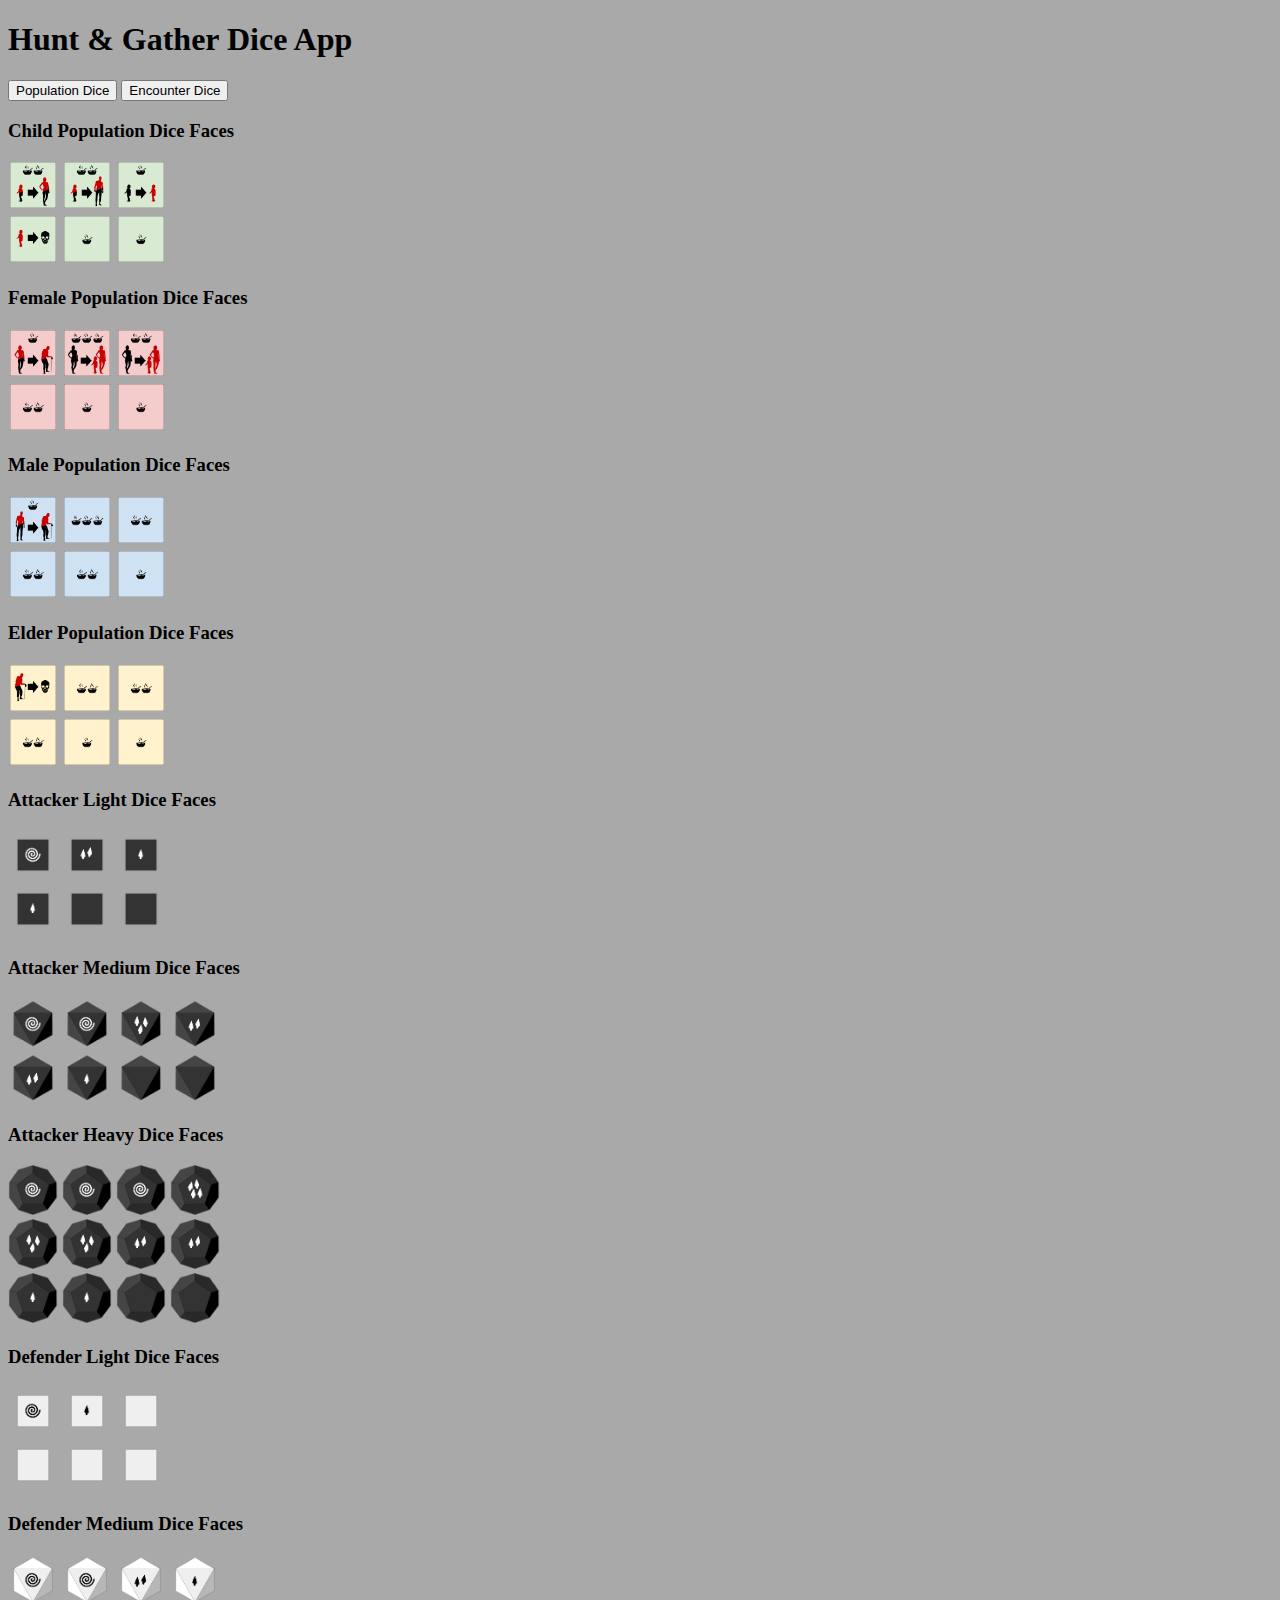
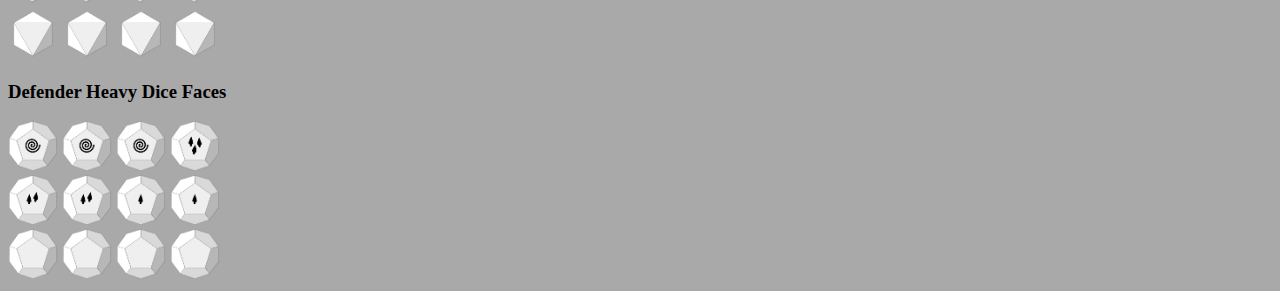
==== commit 259eef0a: "Rework structure and adapt to version 4" ====
--- a/index.html
+++ b/index.html
@@ -1,701 +1,124 @@
 <!DOCTYPE html>
 <html>
-<body>
+    <head>
+        <link rel="stylesheet" type="text/css" href="stylesheet.css">
+        <script src="https://ajax.googleapis.com/ajax/libs/jquery/3.4.1/jquery.min.js"></script>
+        <script src="index.js" type="text/javascript"></script>
+        <title>
+            Hunt & Gather Dice App
+        </title>
+    </head>
+    <body>
+        <h1>Hunt & Gather Dice App</h1>
+        <button id="population" onclick="changToPopulationPage()">Population Dice</button>
+        <button id="encounter" onclick="changToEncounterPage()">Encounter Dice</button>
 
-<h1>Hunt & Gather Dice App</h1>
+        <h3>Child Population Dice Faces</h3>
+            <img src="images/dice/Child-1.png" alt="Child-1" height="50">
+            <img src="images/dice/Child-2.png" alt="Child-2" height="50">
+            <img src="images/dice/Child-3.png" alt="Child-3" height="50">
+            <br>
+            <img src="images/dice/Child-4.png" alt="Child-4" height="50">
+            <img src="images/dice/Child-5.png" alt="Child-5" height="50">
+            <img src="images/dice/Child-6.png" alt="Child-6" height="50">
 
-<h2>Display Dice Faces Page</h2>
-<h3>Child Population Dice Faces</h3>
-<img src="images/dice/Child-1.png" alt="Child-1" height="50">
-<img src="images/dice/Child-2.png" alt="Child-2" height="50">
-<img src="images/dice/Child-3.png" alt="Child-3" height="50">
-<br>
-<img src="images/dice/Child-4.png" alt="Child-4" height="50">
-<img src="images/dice/Child-5.png" alt="Child-5" height="50">
-<img src="images/dice/Child-6.png" alt="Child-6" height="50">
+        <h3>Female Population Dice Faces</h3>
+            <img src="images/dice/Female-1.png" alt="Female-1" height="50">
+            <img src="images/dice/Female-2.png" alt="Female-2" height="50">
+            <img src="images/dice/Female-3.png" alt="Female-3" height="50">
+            <br>
+            <img src="images/dice/Female-4.png" alt="Female-4" height="50">
+            <img src="images/dice/Female-5.png" alt="Female-5" height="50">
+            <img src="images/dice/Female-6.png" alt="Female-6" height="50">
 
-<h3>Female Population Dice Faces</h3>
-<img src="images/dice/Female-1.png" alt="Female-1" height="50">
-<img src="images/dice/Female-2.png" alt="Female-2" height="50">
-<img src="images/dice/Female-3.png" alt="Female-3" height="50">
-<br>
-<img src="images/dice/Female-4.png" alt="Female-4" height="50">
-<img src="images/dice/Female-5.png" alt="Female-5" height="50">
-<img src="images/dice/Female-6.png" alt="Female-6" height="50">
+        <h3>Male Population Dice Faces</h3>
+            <img src="images/dice/Male-1.png" alt="Male-1" height="50">
+            <img src="images/dice/Male-2.png" alt="Male-2" height="50">
+            <img src="images/dice/Male-3.png" alt="Male-3" height="50">
+            <br>
+            <img src="images/dice/Male-4.png" alt="Male-4" height="50">
+            <img src="images/dice/Male-5.png" alt="Male-5" height="50">
+            <img src="images/dice/Male-6.png" alt="Male-6" height="50">
 
-<h3>Male Population Dice Faces</h3>
-<img src="images/dice/Male-1.png" alt="Male-1" height="50">
-<img src="images/dice/Male-2.png" alt="Male-2" height="50">
-<img src="images/dice/Male-3.png" alt="Male-3" height="50">
-<br>
-<img src="images/dice/Male-4.png" alt="Male-4" height="50">
-<img src="images/dice/Male-5.png" alt="Male-5" height="50">
-<img src="images/dice/Male-6.png" alt="Male-6" height="50">
+        <h3>Elder Population Dice Faces</h3>
+            <img src="images/dice/Elder-1.png" alt="Elder-1" height="50">
+            <img src="images/dice/Elder-2.png" alt="Elder-2" height="50">
+            <img src="images/dice/Elder-3.png" alt="Elder-3" height="50">
+            <br>
+            <img src="images/dice/Elder-4.png" alt="Elder-4" height="50">
+            <img src="images/dice/Elder-5.png" alt="Elder-5" height="50">
+            <img src="images/dice/Elder-6.png" alt="Elder-6" height="50">
 
-<h3>Elder Population Dice Faces</h3>
-<img src="images/dice/Elder-1.png" alt="Elder-1" height="50">
-<img src="images/dice/Elder-2.png" alt="Elder-2" height="50">
-<img src="images/dice/Elder-3.png" alt="Elder-3" height="50">
-<br>
-<img src="images/dice/Elder-4.png" alt="Elder-4" height="50">
-<img src="images/dice/Elder-5.png" alt="Elder-5" height="50">
-<img src="images/dice/Elder-6.png" alt="Elder-6" height="50">
+        <h3>Attacker Light Dice Faces</h3>
+            <img src="images/dice/Black-Light-1.png" alt="Black-Light-1" height="50">
+            <img src="images/dice/Black-Light-2.png" alt="Black-Light-2" height="50">
+            <img src="images/dice/Black-Light-3.png" alt="Black-Light-3" height="50">
+            <br>
+            <img src="images/dice/Black-Light-4.png" alt="Black-Light-4" height="50">
+            <img src="images/dice/Black-Light-5.png" alt="Black-Light-5" height="50">
+            <img src="images/dice/Black-Light-6.png" alt="Black-Light-6" height="50">
 
+        <h3>Attacker Medium Dice Faces</h3>
+            <img src="images/dice/Black-Medium-1.png" alt="Black-Medium-1" height="50">
+            <img src="images/dice/Black-Medium-2.png" alt="Black-Medium-2" height="50">
+            <img src="images/dice/Black-Medium-3.png" alt="Black-Medium-3" height="50">
+            <img src="images/dice/Black-Medium-4.png" alt="Black-Medium-4" height="50">
+            <br>
+            <img src="images/dice/Black-Medium-5.png" alt="Black-Medium-5" height="50">
+            <img src="images/dice/Black-Medium-6.png" alt="Black-Medium-6" height="50">
+            <img src="images/dice/Black-Medium-7.png" alt="Black-Medium-7" height="50">
+            <img src="images/dice/Black-Medium-8.png" alt="Black-Medium-8" height="50">
 
-<h3>Empty Tool Dice Faces</h3>
-<img src="images/dice/Empty-1.png" alt="Empty-1" height="50">
-<img src="images/dice/Empty-2.png" alt="Empty-2" height="50">
-<img src="images/dice/Empty-3.png" alt="Empty-3" height="50">
-<img src="images/dice/Empty-4.png" alt="Empty-4" height="50">
+        <h3>Attacker Heavy Dice Faces</h3>
+            <img src="images/dice/Black-Heavy-1.png" alt="Black-Heavy-1" height="50">
+            <img src="images/dice/Black-Heavy-2.png" alt="Black-Heavy-2" height="50">
+            <img src="images/dice/Black-Heavy-3.png" alt="Black-Heavy-3" height="50">
+            <img src="images/dice/Black-Heavy-4.png" alt="Black-Heavy-4" height="50">
+            <br>
+            <img src="images/dice/Black-Heavy-5.png" alt="Black-Heavy-5" height="50">
+            <img src="images/dice/Black-Heavy-6.png" alt="Black-Heavy-6" height="50">
+            <img src="images/dice/Black-Heavy-7.png" alt="Black-Heavy-7" height="50">
+            <img src="images/dice/Black-Heavy-8.png" alt="Black-Heavy-8" height="50">
+            <br>
+            <img src="images/dice/Black-Heavy-9.png" alt="Black-Heavy-9" height="50">
+            <img src="images/dice/Black-Heavy-10.png" alt="Black-Heavy-10" height="50">
+            <img src="images/dice/Black-Heavy-11.png" alt="Black-Heavy-11" height="50">
+            <img src="images/dice/Black-Heavy-12.png" alt="Black-Heavy-12" height="50">
+        
+        <h3>Defender Light Dice Faces</h3>
+            <img src="images/dice/White-Light-1.png" alt="White-Light-1" height="50">
+            <img src="images/dice/White-Light-2.png" alt="White-Light-2" height="50">
+            <img src="images/dice/White-Light-3.png" alt="White-Light-3" height="50">
+            <br>
+            <img src="images/dice/White-Light-4.png" alt="White-Light-4" height="50">
+            <img src="images/dice/White-Light-5.png" alt="White-Light-5" height="50">
+            <img src="images/dice/White-Light-6.png" alt="White-Light-6" height="50">
 
-<h3>Basic Tool Dice Faces</h3>
-<img src="images/dice/Basic-1.png" alt="Basic-1" height="50">
-<img src="images/dice/Basic-2.png" alt="Basic-2" height="50">
-<img src="images/dice/Basic-3.png" alt="Basic-3" height="50">
-<br>
-<img src="images/dice/Basic-4.png" alt="Basic-4" height="50">
-<img src="images/dice/Basic-5.png" alt="Basic-5" height="50">
-<img src="images/dice/Basic-6.png" alt="Basic-6" height="50">
+        <h3>Defender Medium Dice Faces</h3>
+            <img src="images/dice/White-Medium-1.png" alt="White-Medium-1" height="50">
+            <img src="images/dice/White-Medium-2.png" alt="White-Medium-2" height="50">
+            <img src="images/dice/White-Medium-3.png" alt="White-Medium-3" height="50">
+            <img src="images/dice/White-Medium-4.png" alt="White-Medium-4" height="50">
+            <br>
+            <img src="images/dice/White-Medium-5.png" alt="White-Medium-5" height="50">
+            <img src="images/dice/White-Medium-6.png" alt="White-Medium-6" height="50">
+            <img src="images/dice/White-Medium-7.png" alt="White-Medium-7" height="50">
+            <img src="images/dice/White-Medium-8.png" alt="White-Medium-8" height="50">
 
-<h3>Advanced Tool Dice Faces</h3>
-<img src="images/dice/Advanced-1.png" alt="Advanced-1" height="50">
-<img src="images/dice/Advanced-2.png" alt="Advanced-2" height="50">
-<img src="images/dice/Advanced-3.png" alt="Advanced-3" height="50">
-<img src="images/dice/Advanced-4.png" alt="Advanced-4" height="50">
-<br>
-<img src="images/dice/Advanced-5.png" alt="Advanced-5" height="50">
-<img src="images/dice/Advanced-6.png" alt="Advanced-6" height="50">
-<img src="images/dice/Advanced-7.png" alt="Advanced-7" height="50">
-<img src="images/dice/Advanced-8.png" alt="Advanced-8" height="50">
-
-
-<h3>Light Animal Dice Faces</h3>
-<img src="images/dice/Light-1.png" alt="Light-1" height="50">
-<img src="images/dice/Light-2.png" alt="Light-2" height="50">
-<img src="images/dice/Light-3.png" alt="Light-3" height="50">
-<br>
-<img src="images/dice/Light-4.png" alt="Light-4" height="50">
-<img src="images/dice/Light-5.png" alt="Light-5" height="50">
-<img src="images/dice/Light-6.png" alt="Light-6" height="50">
-
-<h3>Medium Animal Dice Faces</h3>
-<img src="images/dice/Medium-1.png" alt="Medium-1" height="50">
-<img src="images/dice/Medium-2.png" alt="Medium-2" height="50">
-<img src="images/dice/Medium-3.png" alt="Medium-3" height="50">
-<img src="images/dice/Medium-4.png" alt="Medium-4" height="50">
-<br>
-<img src="images/dice/Medium-5.png" alt="Medium-5" height="50">
-<img src="images/dice/Medium-6.png" alt="Medium-6" height="50">
-<img src="images/dice/Medium-7.png" alt="Medium-7" height="50">
-<img src="images/dice/Medium-8.png" alt="Medium-8" height="50">
-
-<h3>Heavy Animal Dice Faces</h3>
-<img src="images/dice/Heavy-1.png" alt="Heavy-1" height="50">
-<img src="images/dice/Heavy-2.png" alt="Heavy-2" height="50">
-<img src="images/dice/Heavy-3.png" alt="Heavy-3" height="50">
-<img src="images/dice/Heavy-4.png" alt="Heavy-4" height="50">
-<br>
-<img src="images/dice/Heavy-5.png" alt="Heavy-5" height="50">
-<img src="images/dice/Heavy-6.png" alt="Heavy-6" height="50">
-<img src="images/dice/Heavy-7.png" alt="Heavy-7" height="50">
-<img src="images/dice/Heavy-8.png" alt="Heavy-8" height="50">
-<br>
-<img src="images/dice/Heavy-9.png" alt="Heavy-9" height="50">
-<img src="images/dice/Heavy-10.png" alt="Heavy-10" height="50">
-<img src="images/dice/Heavy-11.png" alt="Heavy-11" height="50">
-<img src="images/dice/Heavy-12.png" alt="Heavy-12" height="50">
-
-<h2>Population Rolls</h2>
-<table>
-	<tr>
-		<td><p>Child dice:</p></td>
-		<td><p id="child">3</p></td>
-		<td><button type="button" onclick="substractChildDice()">-</button></td>
-		<td><button type="button" onclick="addChildDice()">+</button></td>
-	</tr>
-	<tr>
-		<td><p>Female dice:</p></td>
-		<td><p id="female">3</p></td>
-		<td><button type="button" onclick="substractFemaleDice()">-</button></td>
-		<td><button type="button" onclick="addFemaleDice()">+</button></td>
-	</tr>
-	<tr>
-		<td><p>Male dice:</p></td>
-		<td><p id="male">3</p></td>
-		<td><button type="button" onclick="substractMaleDice()">-</button></td>
-		<td><button type="button" onclick="addMaleDice()">+</button></td>
-	</tr>
-	<tr>
-		<td><p>Elder dice:</p></td>
-		<td><p id="elder">3</p></td>
-		<td><button type="button" onclick="substractElderDice()">-</button></td>
-		<td><button type="button" onclick="addElderDice()">+</button></td>
-	</tr>
-	<tr>
-		<td><button type="button" onclick="rollPopulationDice()">Roll</button></td>
-	</tr>
-</table>
-<div id="populationDice">
-</div>
-
-<h2>Attacker Encounter Rolls</h2>
-<table>
-	<tr>
-		<td><p>Empty Tool dice:</p></td>
-		<td><p id="attackerEmpty">0</p></td>
-		<td><button type="button" onclick="substractAttackerEmptyDice()">-</button></td>
-		<td><button type="button" onclick="addAttackerEmptyDice()">+</button></td>
-	</tr>
-	<tr>
-		<td><p>Basic Tool dice:</p></td>
-		<td><p id="attackerBasic">0</p></td>
-		<td><button type="button" onclick="substractAttackerBasicDice()">-</button></td>
-		<td><button type="button" onclick="addAttackerBasicDice()">+</button></td>
-	</tr>
-		<tr>
-		<td><p>Advanced Tool dice:</p></td>
-		<td><p id="attackerAdvanced">0</p></td>
-		<td><button type="button" onclick="substractAttackerAdvancedDice()">-</button></td>
-		<td><button type="button" onclick="addAttackerAdvancedDice()">+</button></td>
-	</tr>
-	<tr>
-		<td><p>Light Animal dice:</p></td>
-		<td><p id="attackerLight">0</p></td>
-		<td><button type="button" onclick="substractAttackerLightDice()">-</button></td>
-		<td><button type="button" onclick="addAttackerLightDice()">+</button></td>
-	</tr>
-	<tr>
-		<td><p>Medium Animal dice:</p></td>
-		<td><p id="attackerMedium">0</p></td>
-		<td><button type="button" onclick="substractAttackerMediumDice()">-</button></td>
-		<td><button type="button" onclick="addAttackerMediumDice()">+</button></td>
-	</tr>
-	<tr>
-		<td><p>Heavy Animal dice:</p></td>
-		<td><p id="attackerHeavy">0</p></td>
-		<td><button type="button" onclick="substractAttackerHeavyDice()">-</button></td>
-		<td><button type="button" onclick="addAttackerHeavyDice()">+</button></td>
-	</tr>
-	<tr>
-		<td><button type="button" onclick="rollAttackerEncounterDice()">Roll</button></td>
-	</tr>
-</table>
-<div id="attackerEncounterDice">
-</div>
-
-<h2>Defender Encounter Rolls</h2>
-<table>
-	<tr>
-		<td><p>Empty Tool dice:</p></td>
-		<td><p id="defenderEmpty">0</p></td>
-		<td><button type="button" onclick="substractDefenderEmptyDice()">-</button></td>
-		<td><button type="button" onclick="addDefenderEmptyDice()">+</button></td>
-	</tr>
-	<tr>
-		<td><p>Basic Tool dice:</p></td>
-		<td><p id="defenderBasic">0</p></td>
-		<td><button type="button" onclick="substractDefenderBasicDice()">-</button></td>
-		<td><button type="button" onclick="addDefenderBasicDice()">+</button></td>
-	</tr>
-		<tr>
-		<td><p>Advanced Tool dice:</p></td>
-		<td><p id="defenderAdvanced">0</p></td>
-		<td><button type="button" onclick="substractDefenderAdvancedDice()">-</button></td>
-		<td><button type="button" onclick="addDefenderAdvancedDice()">+</button></td>
-	</tr>
-	<tr>
-		<td><p>Light Animal dice:</p></td>
-		<td><p id="defenderLight">0</p></td>
-		<td><button type="button" onclick="substractDefenderLightDice()">-</button></td>
-		<td><button type="button" onclick="addDefenderLightDice()">+</button></td>
-	</tr>
-	<tr>
-		<td><p>Medium Animal dice:</p></td>
-		<td><p id="defenderMedium">0</p></td>
-		<td><button type="button" onclick="substractDefenderMediumDice()">-</button></td>
-		<td><button type="button" onclick="addDefenderMediumDice()">+</button></td>
-	</tr>
-	<tr>
-		<td><p>Heavy Animal dice:</p></td>
-		<td><p id="defenderHeavy">0</p></td>
-		<td><button type="button" onclick="substractDefenderHeavyDice()">-</button></td>
-		<td><button type="button" onclick="addDefenderHeavyDice()">+</button></td>
-	</tr>
-	<tr>
-		<td><button type="button" onclick="rollDefenderEncounterDice()">Roll</button></td>
-	</tr>
-</table>
-<div id="defenderEncounterDice">
-</div>
-
-
-<script>
-childNumber = 3;
-femaleNumber = 3;
-maleNumber = 3;
-elderNumber = 3;
-
-attackerEmptyNumber = 0;
-attackerBasicNumber = 0;
-attackerAdvancedNumber = 0;
-attackerLightNumber = 0;
-attackerMediumNumber = 0;
-attackerHeavyNumber = 0;
-
-defenderEmptyNumber = 0;
-defenderBasicNumber = 0;
-defenderAdvancedNumber = 0;
-defenderLightNumber = 0;
-defenderMediumNumber = 0;
-defenderHeavyNumber = 0;
-
-function addChildDice() {
-	if (childNumber < 8) {
-		childNumber++;
-	}
-	document.getElementById("child").innerHTML = childNumber;
-}
-
-function substractChildDice() {
-	if (childNumber > 0) {
-		childNumber--;
-	}
-	document.getElementById("child").innerHTML = childNumber;
-}
-
-function addFemaleDice() {
-	if (femaleNumber < 8) {
-		femaleNumber++;
-	}
-	document.getElementById("female").innerHTML = femaleNumber;
-}
-
-function substractFemaleDice() {
-	if (femaleNumber > 0) {
-		femaleNumber--;
-	}
-	document.getElementById("female").innerHTML = femaleNumber;
-}
-
-function addMaleDice() {
-	if (maleNumber < 8) {
-		maleNumber++;
-	}
-	document.getElementById("male").innerHTML = maleNumber;
-}
-
-function substractMaleDice() {
-	if (maleNumber > 0) {
-		maleNumber--;
-	}
-	document.getElementById("male").innerHTML = maleNumber;
-}
-
-function addElderDice() {
-	if (elderNumber < 8) {
-		elderNumber++;
-	}
-	document.getElementById("elder").innerHTML = elderNumber;
-}
-
-function substractElderDice() {
-	if (elderNumber > 0) {
-		elderNumber--;
-	}
-	document.getElementById("elder").innerHTML = elderNumber;
-}
-
-
-function addAttackerEmptyDice() {
-	if (attackerEmptyNumber < 4) {
-		attackerEmptyNumber++;
-	}
-	document.getElementById("attackerEmpty").innerHTML = attackerEmptyNumber;
-}
-
-function substractAttackerEmptyDice() {
-	if (attackerEmptyNumber > 0) {
-		attackerEmptyNumber--;
-	}
-	document.getElementById("attackerEmpty").innerHTML = attackerEmptyNumber;
-}
-
-function addAttackerBasicDice() {
-	if (attackerBasicNumber < 4) {
-		attackerBasicNumber++;
-	}
-	document.getElementById("attackerBasic").innerHTML = attackerBasicNumber;
-}
-
-function substractAttackerBasicDice() {
-	if (attackerBasicNumber > 0) {
-		attackerBasicNumber--;
-	}
-	document.getElementById("attackerBasic").innerHTML = attackerBasicNumber;
-}
-
-function addAttackerAdvancedDice() {
-	if (attackerAdvancedNumber < 4) {
-		attackerAdvancedNumber++;
-	}
-	document.getElementById("attackerAdvanced").innerHTML = attackerAdvancedNumber;
-}
-
-function substractAttackerAdvancedDice() {
-	if (attackerAdvancedNumber > 0) {
-		attackerAdvancedNumber--;
-	}
-	document.getElementById("attackerAdvanced").innerHTML = attackerAdvancedNumber;
-}
-
-function addAttackerLightDice() {
-	if (attackerLightNumber < 4) {
-		attackerLightNumber++;
-	}
-	document.getElementById("attackerLight").innerHTML = attackerLightNumber;
-}
-
-function substractAttackerLightDice() {
-	if (attackerLightNumber > 0) {
-		attackerLightNumber--;
-	}
-	document.getElementById("attackerLight").innerHTML = attackerLightNumber;
-}
-
-function addAttackerMediumDice() {
-	if (attackerMediumNumber < 4) {
-		attackerMediumNumber++;
-	}
-	document.getElementById("attackerMedium").innerHTML = attackerMediumNumber;
-}
-
-function substractAttackerMediumDice() {
-	if (attackerMediumNumber > 0) {
-		attackerMediumNumber--;
-	}
-	document.getElementById("attackerMedium").innerHTML = attackerMediumNumber;
-}
-
-function addAttackerHeavyDice() {
-	if (attackerHeavyNumber < 3) {
-		attackerHeavyNumber++;
-	}
-	document.getElementById("attackerHeavy").innerHTML = attackerHeavyNumber;
-}
-
-function substractAttackerHeavyDice() {
-	if (attackerHeavyNumber > 0) {
-		attackerHeavyNumber--;
-	}
-	document.getElementById("attackerHeavy").innerHTML = attackerHeavyNumber;
-}
-
-
-function addDefenderEmptyDice() {
-	if (defenderEmptyNumber < 4) {
-		defenderEmptyNumber++;
-	}
-	document.getElementById("defenderEmpty").innerHTML = defenderEmptyNumber;
-}
-
-function substractDefenderEmptyDice() {
-	if (defenderEmptyNumber > 0) {
-		defenderEmptyNumber--;
-	}
-	document.getElementById("defenderEmpty").innerHTML = defenderEmptyNumber;
-}
-
-function addDefenderBasicDice() {
-	if (defenderBasicNumber < 4) {
-		defenderBasicNumber++;
-	}
-	document.getElementById("defenderBasic").innerHTML = defenderBasicNumber;
-}
-
-function substractDefenderBasicDice() {
-	if (defenderBasicNumber > 0) {
-		defenderBasicNumber--;
-	}
-	document.getElementById("defenderBasic").innerHTML = defenderBasicNumber;
-}
-
-function addDefenderAdvancedDice() {
-	if (defenderAdvancedNumber < 4) {
-		defenderAdvancedNumber++;
-	}
-	document.getElementById("defenderAdvanced").innerHTML = defenderAdvancedNumber;
-}
-
-function substractDefenderAdvancedDice() {
-	if (defenderAdvancedNumber > 0) {
-		defenderAdvancedNumber--;
-	}
-	document.getElementById("defenderAdvanced").innerHTML = defenderAdvancedNumber;
-}
-
-function addDefenderLightDice() {
-	if (defenderLightNumber < 4) {
-		defenderLightNumber++;
-	}
-	document.getElementById("defenderLight").innerHTML = defenderLightNumber;
-}
-
-function substractDefenderLightDice() {
-	if (defenderLightNumber > 0) {
-		defenderLightNumber--;
-	}
-	document.getElementById("defenderLight").innerHTML = defenderLightNumber;
-}
-
-function addDefenderMediumDice() {
-	if (defenderMediumNumber < 4) {
-		defenderMediumNumber++;
-	}
-	document.getElementById("defenderMedium").innerHTML = defenderMediumNumber;
-}
-
-function substractDefenderMediumDice() {
-	if (defenderMediumNumber > 0) {
-		defenderMediumNumber--;
-	}
-	document.getElementById("defenderMedium").innerHTML = defenderMediumNumber;
-}
-
-function addDefenderHeavyDice() {
-	if (defenderHeavyNumber < 3) {
-		defenderHeavyNumber++;
-	}
-	document.getElementById("defenderHeavy").innerHTML = defenderHeavyNumber;
-}
-
-function substractDefenderHeavyDice() {
-	if (defenderHeavyNumber > 0) {
-		defenderHeavyNumber--;
-	}
-	document.getElementById("defenderHeavy").innerHTML = defenderHeavyNumber;
-}
-
-
-function rollPopulationDice() {
-	var src = document.getElementById("populationDice");
-	
-	while (src.firstChild) {
-		src.removeChild(src.firstChild);
-	}
-
-	for(var i=0; i < childNumber; i++) {
-		rnd = getRndInteger(1,6);
-		var img = document.createElement("img");
-		img.src = "images/dice/Child-" + rnd + ".png";
-		img.height="50";
-		src.appendChild(img);
-	}
-	if (childNumber > 0) {
-		linebreak = document.createElement("br");
-		src.appendChild(linebreak);
-	}
-	for(var i=0; i < femaleNumber; i++) {
-		rnd = getRndInteger(1,6);
-		var img = document.createElement("img");
-		img.src = "images/dice/Female-" + rnd + ".png";
-		img.height="50";
-		src.appendChild(img);
-	}
-	if (femaleNumber > 0) {
-		linebreak = document.createElement("br");
-		src.appendChild(linebreak);
-	}
-
-	for(var i=0; i < maleNumber; i++) {
-		rnd = getRndInteger(1,6);
-		var img = document.createElement("img");
-		img.src = "images/dice/Male-" + rnd + ".png";
-		img.height="50";
-		src.appendChild(img);
-	}
-	if (maleNumber > 0) {
-		linebreak = document.createElement("br");
-		src.appendChild(linebreak);
-	}
-
-	for(var i=0; i < elderNumber; i++) {
-		rnd = getRndInteger(1,6);
-		var img = document.createElement("img");
-		img.src = "images/dice/Elder-" + rnd + ".png";
-		img.height="50";
-		src.appendChild(img);
-	}
-	if (elderNumber > 0) {
-		linebreak = document.createElement("br");
-		src.appendChild(linebreak);
-	}
-}
-
-function rollAttackerEncounterDice() { 
-	var src = document.getElementById("attackerEncounterDice");
-	
-	while (src.firstChild) {
-		src.removeChild(src.firstChild);
-	}
-
-	for(var i=0; i < attackerEmptyNumber; i++) {
-		rnd = getRndInteger(1,4);
-		var img = document.createElement("img");
-		img.src = "images/dice/Empty-" + rnd + ".png";
-		img.height="50";
-		src.appendChild(img);
-	}
-	if (attackerEmptyNumber > 0) {
-		linebreak = document.createElement("br");
-		src.appendChild(linebreak);
-	}
-
-	for(var i=0; i < attackerBasicNumber; i++) {
-		rnd = getRndInteger(1,6);
-		var img = document.createElement("img");
-		img.src = "images/dice/Basic-" + rnd + ".png";
-		img.height="50";
-		src.appendChild(img);
-	}
-	if (attackerBasicNumber > 0) {
-		linebreak = document.createElement("br");
-		src.appendChild(linebreak);
-	}
-
-	for(var i=0; i < attackerAdvancedNumber; i++) {
-		rnd = getRndInteger(1,8);
-		var img = document.createElement("img");
-		img.src = "images/dice/Advanced-" + rnd + ".png";
-		img.height="50";
-		src.appendChild(img);
-	}
-	if (attackerAdvancedNumber > 0) {
-		linebreak = document.createElement("br");
-		src.appendChild(linebreak);
-	}
-
-	for(var i=0; i < attackerLightNumber; i++) {
-		rnd = getRndInteger(1,6);
-		var img = document.createElement("img");
-		img.src = "images/dice/Light-" + rnd + ".png";
-		img.height="50";
-		src.appendChild(img);
-	}
-	if (attackerLightNumber > 0) {
-		linebreak = document.createElement("br");
-		src.appendChild(linebreak);
-	}
-	
-	for(var i=0; i < attackerMediumNumber; i++) {
-		rnd = getRndInteger(1,8);
-		var img = document.createElement("img");
-		img.src = "images/dice/Medium-" + rnd + ".png";
-		img.height="50";
-		src.appendChild(img);
-	}
-	if (attackerMediumNumber > 0) {
-		linebreak = document.createElement("br");
-		src.appendChild(linebreak);
-	}
-
-	for(var i=0; i < attackerHeavyNumber; i++) {
-		rnd = getRndInteger(1,12);
-		var img = document.createElement("img");
-		img.src = "images/dice/Heavy-" + rnd + ".png";
-		img.height="50";
-		src.appendChild(img);
-	}
-	if (attackerHeavyNumber > 0) {
-		linebreak = document.createElement("br");
-		src.appendChild(linebreak);
-	}
-}
-
-function rollDefenderEncounterDice() { 
-	var src = document.getElementById("defenderEncounterDice");
-	
-	while (src.firstChild) {
-		src.removeChild(src.firstChild);
-	}
-
-	for(var i=0; i < defenderEmptyNumber; i++) {
-		rnd = getRndInteger(1,4);
-		var img = document.createElement("img");
-		img.src = "images/dice/Empty-" + rnd + ".png";
-		img.height="50";
-		src.appendChild(img);
-	}
-	if (defenderEmptyNumber > 0) {
-		linebreak = document.createElement("br");
-		src.appendChild(linebreak);
-	}
-
-	for(var i=0; i < defenderBasicNumber; i++) {
-		rnd = getRndInteger(1,6);
-		var img = document.createElement("img");
-		img.src = "images/dice/Basic-" + rnd + ".png";
-		img.height="50";
-		src.appendChild(img);
-	}
-	if (defenderBasicNumber > 0) {
-		linebreak = document.createElement("br");
-		src.appendChild(linebreak);
-	}
-
-	for(var i=0; i < defenderAdvancedNumber; i++) {
-		rnd = getRndInteger(1,8);
-		var img = document.createElement("img");
-		img.src = "images/dice/Advanced-" + rnd + ".png";
-		img.height="50";
-		src.appendChild(img);
-	}
-	if (defenderAdvancedNumber > 0) {
-		linebreak = document.createElement("br");
-		src.appendChild(linebreak);
-	}
-
-	for(var i=0; i < defenderLightNumber; i++) {
-		rnd = getRndInteger(1,6);
-		var img = document.createElement("img");
-		img.src = "images/dice/Light-" + rnd + ".png";
-		img.height="50";
-		src.appendChild(img);
-	}
-	if (defenderLightNumber > 0) {
-		linebreak = document.createElement("br");
-		src.appendChild(linebreak);
-	}
-	
-	for(var i=0; i < defenderMediumNumber; i++) {
-		rnd = getRndInteger(1,8);
-		var img = document.createElement("img");
-		img.src = "images/dice/Medium-" + rnd + ".png";
-		img.height="50";
-		src.appendChild(img);
-	}
-	if (defenderMediumNumber > 0) {
-		linebreak = document.createElement("br");
-		src.appendChild(linebreak);
-	}
-
-	for(var i=0; i < defenderHeavyNumber; i++) {
-		rnd = getRndInteger(1,12);
-		var img = document.createElement("img");
-		img.src = "images/dice/Heavy-" + rnd + ".png";
-		img.height="50";
-		src.appendChild(img);
-	}
-	if (defenderHeavyNumber > 0) {
-		linebreak = document.createElement("br");
-		src.appendChild(linebreak);
-	}
-}
-
-function getRndInteger(min, max) {
-  return Math.floor(Math.random() * (max - min + 1) ) + min;
-}
-
-</script>
-
-</body>
+        <h3>Defender Heavy Dice Faces</h3>
+            <img src="images/dice/White-Heavy-1.png" alt="White-Heavy-1" height="50">
+            <img src="images/dice/White-Heavy-2.png" alt="White-Heavy-2" height="50">
+            <img src="images/dice/White-Heavy-3.png" alt="White-Heavy-3" height="50">
+            <img src="images/dice/White-Heavy-4.png" alt="White-Heavy-4" height="50">
+            <br>
+            <img src="images/dice/White-Heavy-5.png" alt="White-Heavy-5" height="50">
+            <img src="images/dice/White-Heavy-6.png" alt="White-Heavy-6" height="50">
+            <img src="images/dice/White-Heavy-7.png" alt="White-Heavy-7" height="50">
+            <img src="images/dice/White-Heavy-8.png" alt="White-Heavy-8" height="50">
+            <br>
+            <img src="images/dice/White-Heavy-9.png" alt="White-Heavy-9" height="50">
+            <img src="images/dice/White-Heavy-10.png" alt="White-Heavy-10" height="50">
+            <img src="images/dice/White-Heavy-11.png" alt="White-Heavy-11" height="50">
+            <img src="images/dice/White-Heavy-12.png" alt="White-Heavy-12" height="50">
+    </body>
 </html>
--- a/stylesheet.css
+++ b/stylesheet.css
@@ -0,0 +1,16 @@
+body {
+    background-color: darkgray
+}
+h1 {
+    color: black;
+}
+h2 {
+    color: black;
+}
+h3 {
+    color: black;
+}
+
+p {
+    color: black;
+}
